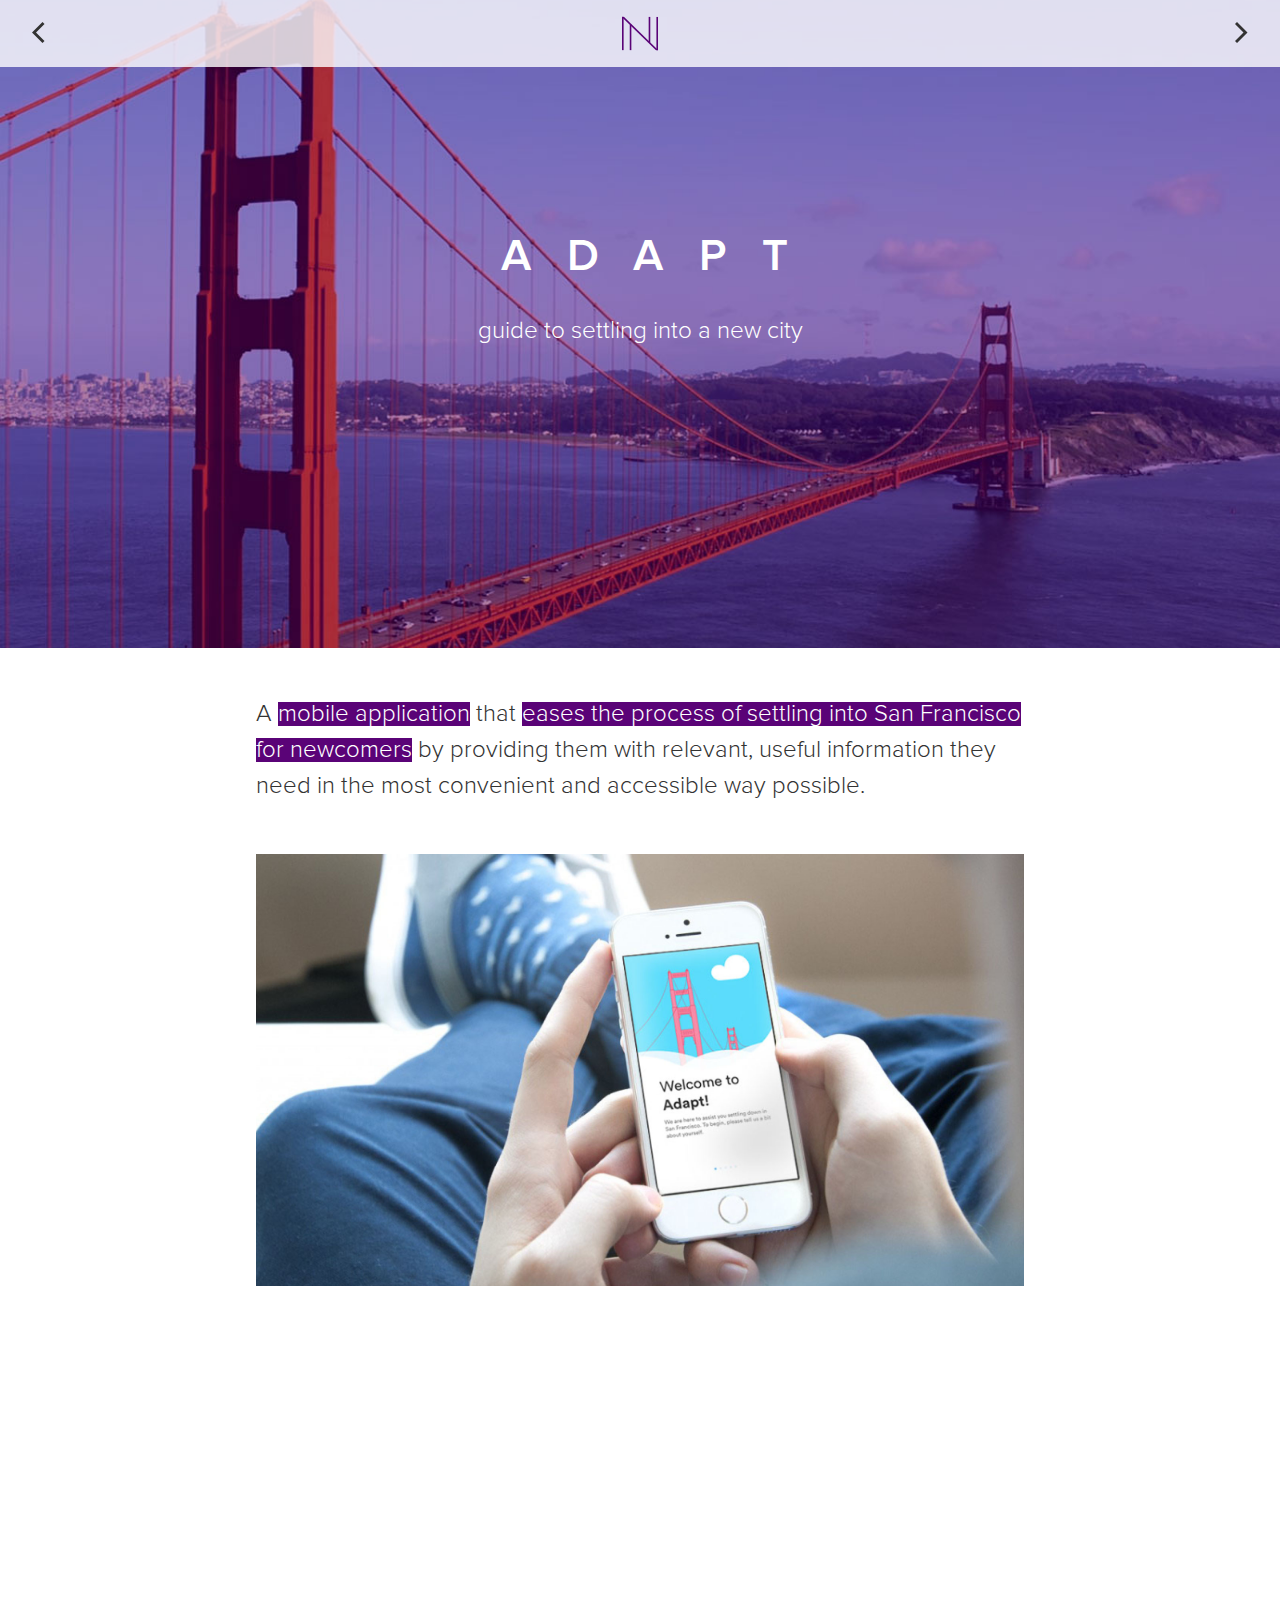
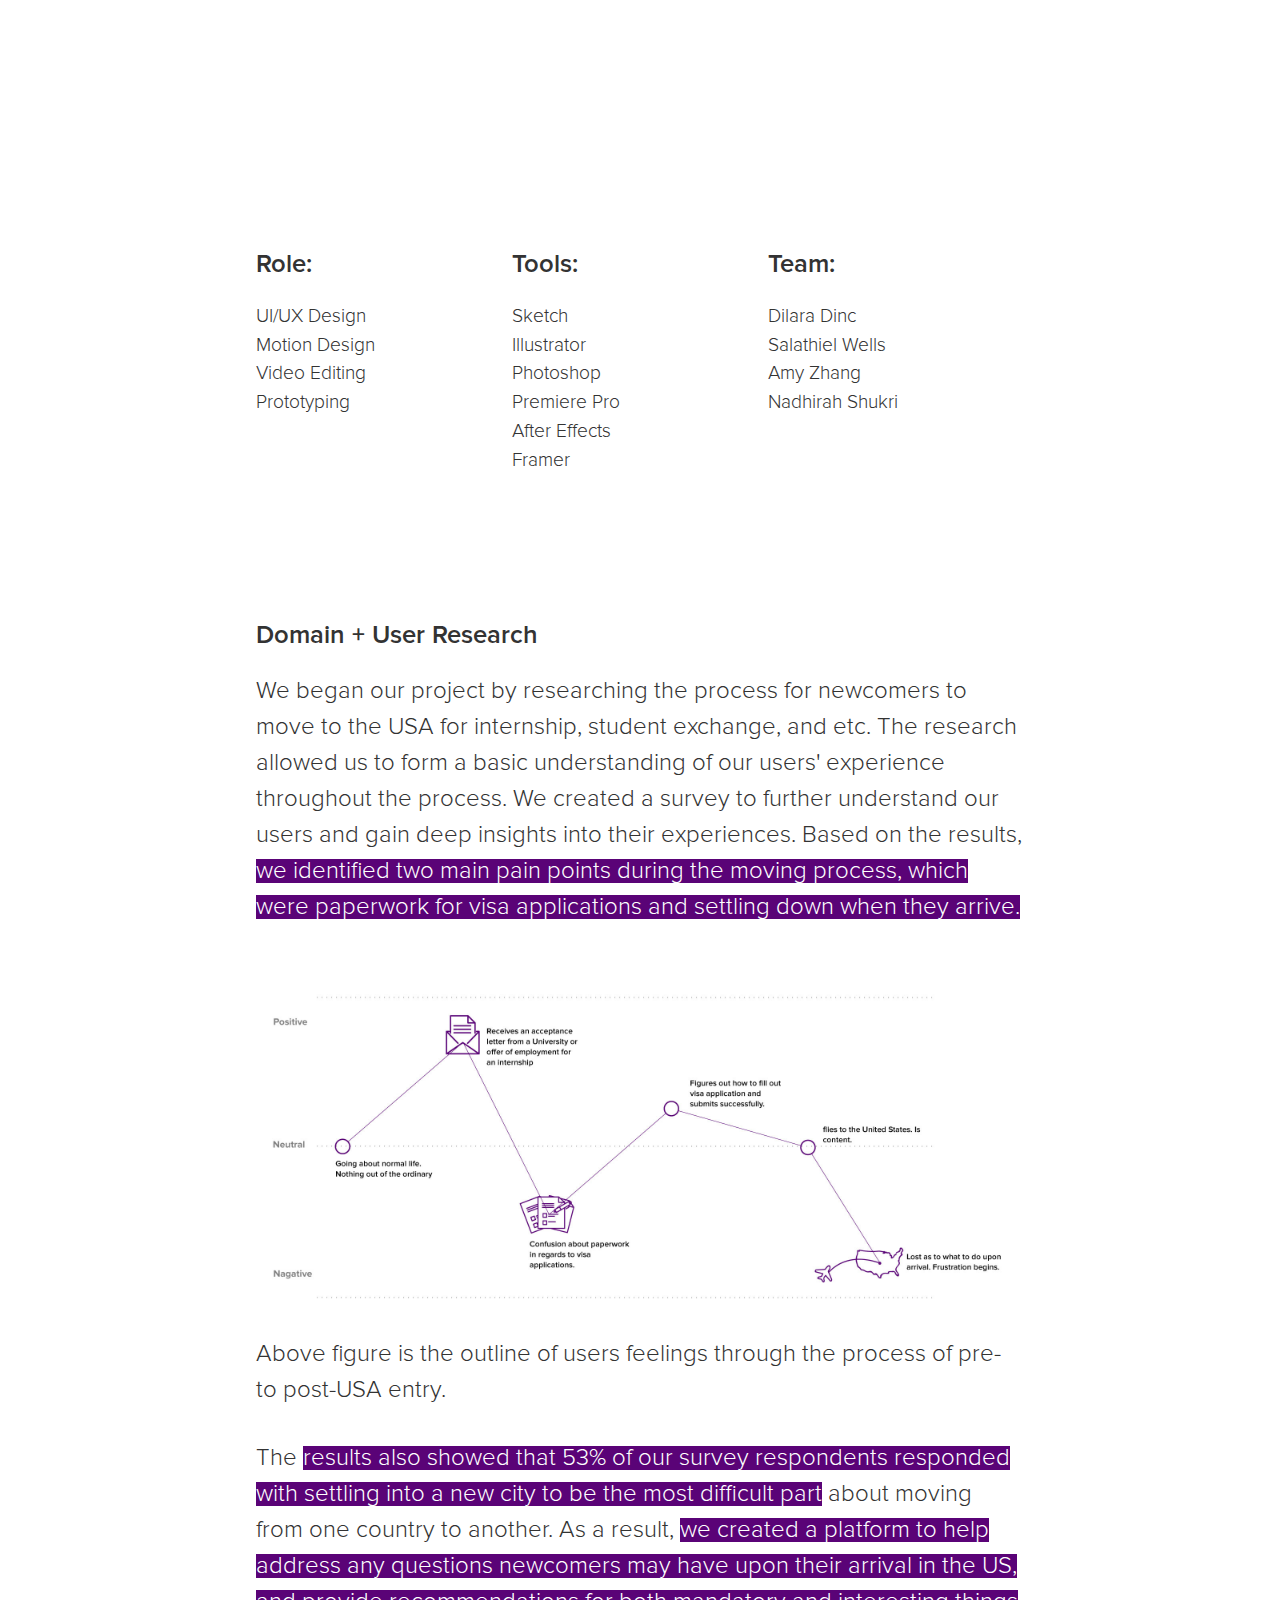
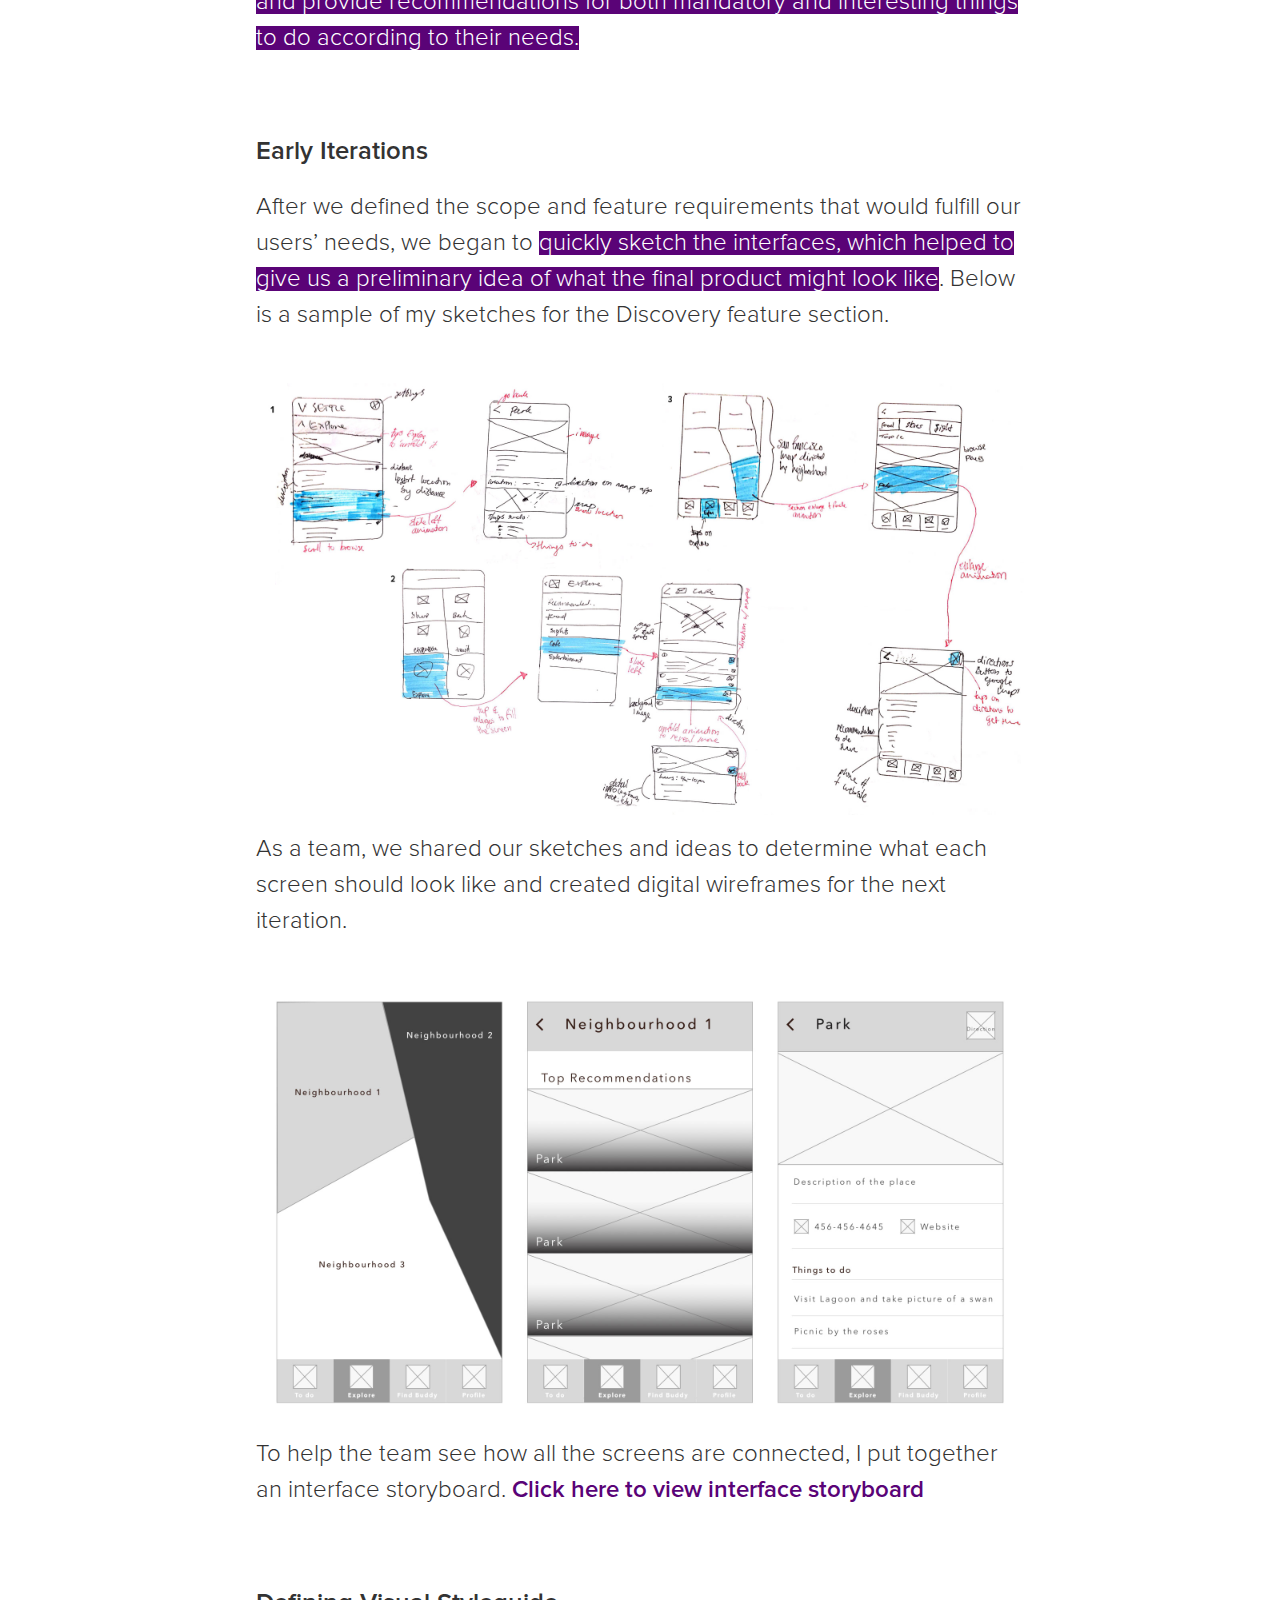
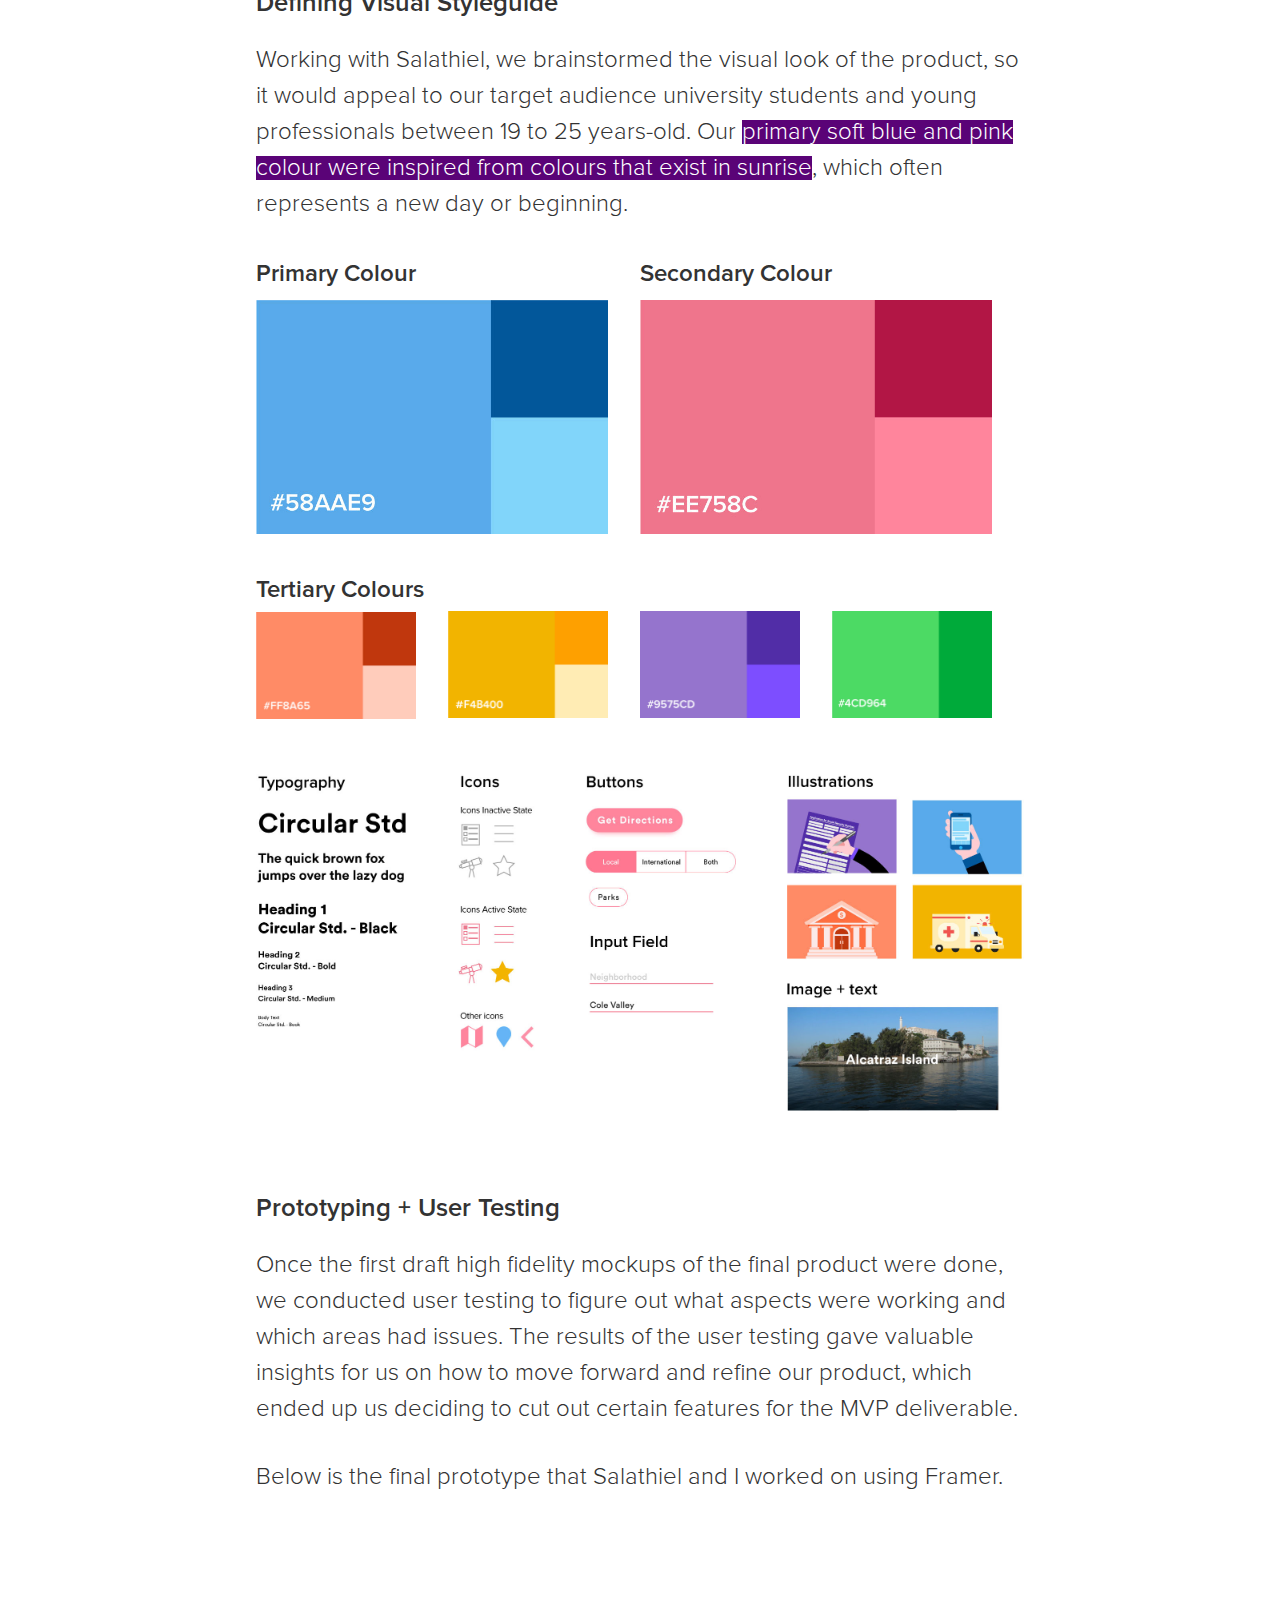
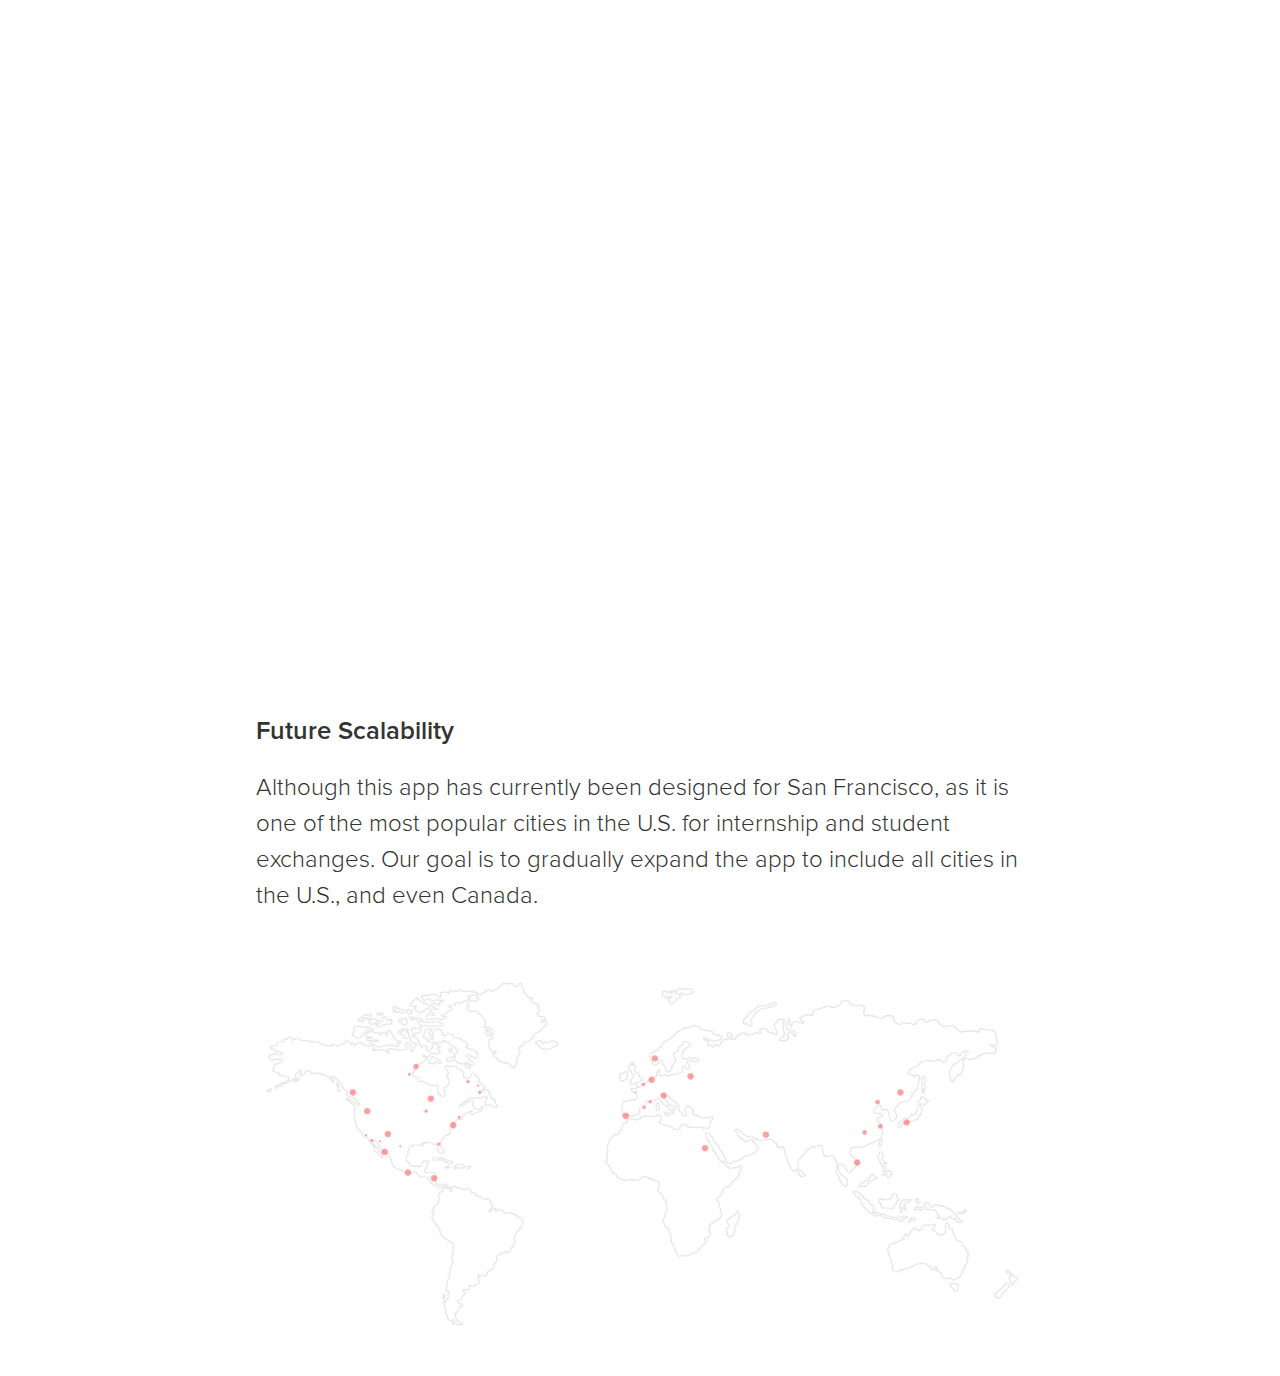
==== adapt.html @ 7c8f9497 "initial files" ====
<!DOCTYPE html>
<html lang="en">
<head>
	<title>NS:Adapt</title>

	<meta charset="utf-8">
	<meta name=viewport content="width=device-width, initial-scale=1">

	<link href="css/flex-grid.css" rel="stylesheet">
	<link href="css/main.css" rel="stylesheet">
</head>
<body>

<!-- Navigation -->
<nav class="grid project-nav">
	<!-- Previous Project -->
	<a class="p-project-nav" href="norco.html">
		<svg width="13px" height="21px" viewBox="0 0 13 21" version="1.1" xmlns="http://www.w3.org/2000/svg" xmlns:xlink="http://www.w3.org/1999/xlink">
	    <!-- Generator: Sketch 45.2 (43514) - http://www.bohemiancoding.com/sketch -->
	    <g id="Page-1" stroke="none" stroke-width="1" fill="none" fill-rule="evenodd">
	        <polygon class="side-chevron" fill="#333333" points="0 10.5 10.5 0 12.5 2 4 10.5 12.5 19 10.5 21"></polygon>
	    </g></svg>
		<span class="hide-text-previous">Previous</span></a>

	<!-- Logo Home -->
	<a href="index.html"><img class="project-nav-logo" src="img/logo-02.svg" alt="navigation logo"></a>

	<!-- Next Project -->
	<a class="n-project-nav" href="sap.html">
		<span class="hide-text-next">Next</span>
		<svg width="13px" height="21px" viewBox="0 0 13 21" version="1.1" xmlns="http://www.w3.org/2000/svg" xmlns:xlink="http://www.w3.org/1999/xlink">
	    <!-- Generator: Sketch 45.2 (43514) - http://www.bohemiancoding.com/sketch -->
	    <g id="Page-1" stroke="none" stroke-width="1" fill="none" fill-rule="evenodd">
	        <polygon class="side-chevron" fill="#333333" transform="translate(6.250000, 10.500000) rotate(-180.000000) translate(-6.250000, -10.500000) " points="0 10.5 10.5 0 12.5 2 4 10.5 12.5 19 10.5 21"></polygon>
	    </g></svg>

		</a>
</nav>

<!-- project cover image -->
<section>
	<div class="project-cover-container" id="adapt-image-cover">
		<div class="project-cover"></div>
		<div class="project-cover-content">
			<h1 class="project-title">Adapt</h1>
			<h2 class="project-tagline">guide to settling into a new city</h2>
		</div>
	</div>
</section>

<!-- Project details section -->
<section class="project-intro">
	<!-- intro paragraph -->
	<div class="grid">
	<p class="grid-item project-paragraph">A <span class="text-highlight">mobile application</span> that <span class="text-highlight">eases the process of settling into San Francisco for newcomers</span> by providing them with relevant, useful information they need in the most convenient and accessible way possible.</p>
	</div>

	<!-- image -->
	<section class="grid project-content-image">
		<img class="grid-item" src="img/adapt-1.jpg" alt="adapt image in context">
	</section>

	<!-- http://flwebsites.biz/posts/proportional-responsive-iframes-youtube-videos -->
	<div class="video-container">
		<iframe src="https://player.vimeo.com/video/229144825?title=0&byline=0&portrait=0" frameborder="0" webkitallowfullscreen mozallowfullscreen allowfullscreen></iframe>
	</div>

	<!-- team/info/tools -->
	<div class="basic-info">
		<div class="basic-info-col1">
			<h3 class="project-heading3">Role:</h3>
			<ul>
				<li>UI/UX Design</li>
				<li>Motion Design</li>
				<li>Video Editing</li>
				<li>Prototyping</li>
			</ul>
		</div>
		<div class="basic-info-col1">
			<h3 class="project-heading3">Tools:</h3>
			<ul>
				<li>Sketch</li>
				<li>Illustrator</li>
				<li>Photoshop</li>
				<li>Premiere Pro</li>
				<li>After Effects</li>
				<li>Framer</li>
			</ul>
		</div>
		<div class="basic-info-col1">
			<h3 class="project-heading3">Team:</h3>
			<ul>
				<li>Dilara Dinc</li>
				<li>Salathiel Wells</li>
				<li>Amy Zhang</li>
				<li>Nadhirah Shukri</li>
			</ul>
		</div>
	</div>

</section>




<section class="project-main-content">
	
	<h3 class="project-heading3">Domain + User Research</h3>

	<p class="project-paragraph">We began our project by researching the process for newcomers to move to the USA for internship, student exchange, and etc. The research allowed us to form a basic understanding of our users' experience throughout the process. We created a survey to further understand our users and gain deep insights into their experiences. Based on the results, <span class="text-highlight">we identified two main pain points during the moving process, which were paperwork for visa applications and settling down when they arrive.</span></p>

	<!-- image -->
	<figure class="grid project-content-image">
		<img class="grid-item" src="img/adapt-user-map-2.jpg" alt="sticky notes image">
	</figure>
	<figcaption class="project-paragraph">Above figure is the outline of users feelings through the process of pre- to post-USA entry.</figcaption>
</br>
</br>
	<p class="project-paragraph">The <span class="text-highlight">results also showed that 53% of our survey respondents responded with settling into a new city to be the most difficult part</span> about moving from one country to another. As a result, <span class="text-highlight">we created a platform to help address any questions newcomers may have upon their arrival in the US, and provide recommendations for both mandatory and interesting things to do according to their needs.</p>
</section>



<section class="project-main-content">
	<h3 class="project-heading3">Early Iterations</h3>
	<p class="project-paragraph">After we defined the scope and feature requirements that would fulfill our users’ needs, we began to <span class="text-highlight">quickly sketch the interfaces, which helped to give us a preliminary idea of what the final product might look like</span>. Below is a sample of my sketches for the Discovery feature section.</p>

	<!-- image -->
	<figure class="grid project-content-image">
		<img class="grid-item" src="img/adapt-sketches.jpg" alt="sticky notes image">
	</figure>

	<p class="project-paragraph">As a team, we shared our sketches and ideas to determine what each screen should look like and created digital wireframes for the next iteration.</p>

	<!-- image -->
	<div class="grid project-content-image">
		<img class="grid-item" src="img/adapt-wireframes.jpg" alt="sticky notes image">
	</div>

	<p class="project-paragraph">To help the team see how all the screens are connected, I put together an interface storyboard. <a target="_blank" href="https://drive.google.com/file/d/0BzuAWCggr1YSc3lPbzc1RFdJems/view?usp=sharing" class="inText-Link"> Click here to view interface storyboard</a></p>
</section>



<!-- Content styleguide-->
<section class="project-main-content">
	<h3 class="project-heading3">Defining Visual Styleguide</h3>
	<p class="project-paragraph">Working with Salathiel, we brainstormed the visual look of the product, so it would appeal to our target audience university students and young professionals between 19 to 25 years-old. Our <span class="text-highlight">primary soft blue and pink colour were inspired from colours that exist in sunrise</span>, which often represents a new day or beginning.</p>

	<!-- image -->
	<div class="grid project-content-image">
		<div class="grid-item">
			<p class="project-paragraph"><b>Primary Colour</b></p>
			<img class="image-column" src="img/adapt-color-primary.jpg" alt="adapt primary">
		</div>
		<div class="grid-item">
			<p class="project-paragraph"><b>Secondary Colour</b></p>
			<img class="image-column" src="img/adapt-color-second.jpg" alt="adapt primary">
		</div>
	</div>


	<div class="grid project-content-image">
		<div class="grid-item">
			<p class="project-paragraph"><b>Tertiary Colours</b></p>
			<img class="image-column" src="img/adapt-color-3-orange.jpg" alt="adapt primary">
		</div>
		<div class="grid-item">
			<img class="image-column img-top-pad" src="img/adapt-color-3-yellow.jpg" alt="adapt primary">
		</div>
		<div class="grid-item">
			<img class="image-column img-top-pad" src="img/adapt-color-3-purple.jpg" alt="adapt primary">
		</div>
		<div class="grid-item">
			<img class="image-column img-top-pad" src="img/adapt-color-3-green.jpg" alt="adapt primary">
		</div>
	</div>

	<!-- image -->
	<figure class="grid project-content-image">
		<img class="grid-item" src="img/adapt-styleguide-extra.jpg" alt="sticky notes image">
	</figure>
</section>
	

<!-- Content -->
<section class="project-main-content">
	<h3>Prototyping + User Testing</h3>
	<p class="project-paragraph">Once the first draft high fidelity mockups of the final product were done, we conducted user testing to figure out what aspects were working and which areas had issues. The results of the user testing gave valuable insights for us on how to move forward and refine our product, which ended up us deciding to cut out certain features for the MVP deliverable. </p>
	</br>
	</br>
	<p class="project-paragraph">Below is the final prototype that Salathiel and I worked on using Framer.</p>
	<p class="framer-prototype-link"><a target="_blank" href="https://framer.cloud/VIauK" class="inText-Link"> View Prototype</a></p>
	
	<!-- Iframe to embed framer prototype -->
	<iframe class="framer-prototype" src="https://framer.cloud/VIauK" width="400vw" height="700vh" name="prototype" ></iframe>

</section>

<section class="project-main-content">
	<h3>Future Scalability</h3>
	
	<p class="project-paragraph">Although this app has currently been designed for San Francisco, as it is one of the most popular cities in the U.S. for internship and student exchanges. Our goal is to gradually expand the app to include all cities in the U.S., and even Canada.</p>

	<!-- image -->
	<figure class="grid project-content-image">
		<img class="grid-item" src="img/adapt-world.jpg" alt="Norco website">
	</figure>
</section>

<script type="text/javascript" src="https://ajax.googleapis.com/ajax/libs/jquery/3.2.1/jquery.min.js"></script>
<script type="text/javascript" src="js/main.js"></script>

</body>
</html>
---- css/flex-grid.css ----
/*
  GRID STRUCTURE
*/

* {
  box-sizing: border-box;
}

.grid {
  display: flex;
  align-items: center;
  justify-content: center;
  flex-wrap: wrap;
}

.grid-item {
  flex: 1 1 0%;
}


@media (max-width: 65em){
  .grid-item {
   flex: 0 1 100%;
  }

  .grid {
    flex-wrap: wrap;
  }
  

} 
/*end of media query*/
---- css/main.css ----
/*source: https://developer.mozilla.org/en/docs/Web/CSS/@font-face*/
/*source: https://stackoverflow.com/questions/28279989/multiple-font-weights-one-font-face-query*/
@font-face {
  font-family: "ProximaNova";
  src: url(font/ProximaNova-Regular.otf) format("opentype");
  font-weight: normal;
}

@font-face {
  font-family: "ProximaNova";
  src: url(font/ProximaNova-Light.otf) format("opentype");
  font-weight: lighter;
}

@font-face {
  font-family: "ProximaNova";
  src: url(font/ProximaNova-Semibold.otf) format("opentype");
  font-weight: bold;
}
/*Styleguide.html*/
.styleguide-body {
	margin: 2em 20%;
}

.styleguide-body h3 {
	margin-top: 1.5em;
}

#styleguide-title {
	text-align: center;
}

.styleguide-heading2 {
	margin: 1.5em 0 1em;
	font-size: 2.35em;
}

#styleguide-home-project-title {
    font-size: 8vh;
    letter-spacing: 2vw;
    text-align: center;
    width: 100%;
    text-transform: uppercase;
}

#styleguide-home-project-subtitle {
	text-align: center;
	width: 100%;
	bottom: 1.5vh;
	font-weight: normal;
}

#nav-button-styleguide {
	letter-spacing: 1.2em;
	/*https://developer.mozilla.org/en/docs/Web/CSS/text-orientation*/
	margin: auto;
	text-align: center;
	z-index: 0;
	display: inline-block;
	text-transform: uppercase;
	font-size: 2.2vh !important;

	transition: all 0.5s ease-in-out;
}

#nav-button-styleguide:hover {
	letter-spacing: 3em;
}

#primary-colour {
	background-color: #5A0377;
	height: 10em;
	width: 10em;
}

#darkGrey-colour {
	background-color: #333333;
	height: 10em;
	width: 10em;
}

#mediumGrey-colour {
	background-color: #A3A2A2;
	height: 10em;
	width: 10em;
}

#lightGrey-colour {
	background-color: #e8e8e8;
	height: 10em;
	width: 10em;
}

.g-item {
    padding: 1em;
    margin: 0.5rem 0.5rem;
    background-color: #d4d9df;
    color: #596068;
}

/*end of styleguide.html*/



body {
	font-family: "ProximaNova", sans-serif;
	font-weight: normal;
	color: #333333;
	margin: 0;
	padding:0;

	animation: fadein 2s;
}

@keyframes fadein {
    from {
        opacity:0;
    }
    to {
        opacity:1;
    }
}

h1 {
	font-weight: lighter;
	font-size: 3.5vh;
	text-transform: uppercase;
}

h2 {
	font-weight: bold;
	font-size: 3em;
}

h3 {
	font-weight: bold;
	font-size: 1.6em;
}

p {
	font-weight: normal;
}

nav {
	/*position: relative;*/
}

a {
	text-decoration: none;
	color: #333333;
	cursor: pointer;
	transition: all 0.5s ease-in-out;
}

a:hover {
	color: #5A0377;
}

footer {
	text-align: center;
}

.webTitle {
	text-align: center;
	letter-spacing: 2.8vw;
	line-height: 1.3em;
	padding-left: 0.2em;
    color: #5A0377;
	width: 100vw;
	z-index: 20;
}

.nav-button {
	letter-spacing: 1.2em;
	/*https://developer.mozilla.org/en/docs/Web/CSS/text-orientation*/
	writing-mode: vertical-lr;
	text-orientation: sideways;
	margin: auto;
	top: 0;
    bottom: 0;
    height: 100vh;
	text-align: center;
	z-index: 0;
	position: absolute;
	display: inline-block;
	text-transform: uppercase;
	font-size: 2.2vh !important;

	transition: all 0.5s ease-in-out;
}

.nav-button:hover {
	letter-spacing: 1.5em;
}

.nav-selected {
	color: #5A0377;
	z-index: 24;
}

#nav-left {
	left: 0.5em;
}

#nav-right {
	/*https://developer.mozilla.org/en/docs/Web/CSS/transform*/
	right: 0.6em;
    transform: rotate(180deg);
}

.bottom-nav {
	letter-spacing: 1.2em;
	text-align: center;
	bottom: 2em;
    left: 1.2em;
    right: 0;
    position: absolute;
    text-transform: uppercase;
    font-size: 2.2vh !important;

    transition: all 0.5s ease-in-out;
}

.bottom-nav:hover {
	letter-spacing: 1.5em;
}

.down-arrow {
	width: 2.5em;
	height: 2em;
	position: absolute;
	bottom: 0.8em;
	margin: auto;
	left: 0;
	right: 0;
	cursor: pointer;
}

.arrow-button:hover .down-Chevron {
	fill: #5A0377;
}


/*end of navigation*/


/*Homepage*/
.home-content {
	position: absolute;
	margin: auto;
	top: 0;
	bottom: 0;
	right: 0;
	left: 0;
	height: 100vh;
	width: 100vw;
	z-index: -3;
}

.home-cover-image {
	height: 100vh;
}

.home-content img {
	/*min-width: 25%;*/
	/*width: 60%;*/
	padding-left: 25em;
	/*top: 0;*/
	bottom: 0;
	/*left: 0;*/
	/*right: 0;*/
	margin: auto;
	display: block;
	height: 85vh;
	position: absolute;
}

.home-content h2 {
	position: absolute;
	width: 40%;
	/*margin:0 1em;*/
	margin-left: 7em;
	z-index: 5;
	line-height: 1.1em;
}

.home {
	height: 100vh;
}

/*home - tts*/
.project-section-nav {
	z-index: 5;
	position: fixed;
	background-color: rgba(255,255,255,0.5);
	height: 4.2em;
	width: 100%;
	/*height: 3em;*/
	transition: all 0.5s ease-in-out;
	top: 0;
	opacity: 0;
}

#up-arrow {
	z-index: 10;
	position: fixed;
	bottom: 1em;
	height: 2.2em;
	fill: #5A0377;
	margin-left:auto;
	right: 1%;
}

#up-arrow:hover {
	cursor: pointer;
}

.projects {
	width: 100%; 
	height: 100vh;
	/*margin: 10% 0;*/
	padding: 3.5% 10%;
	top: 20vh;
	/*background-color: grey;*/
}

.project-container {
	position: relative;
	text-align: center;
	overflow: hidden;
	height: 25em;
	width: 100%;
	margin: 2em;
		/*background-color: #5A0377;*/
}

.project-thumbnail{
	/*width: 100%;*/
	height: 100%;
    margin: auto;
    /*border: solid 0.001em #5A0377;*/
    /* opacity: 0.8; */
    position: absolute;
    left: 0;
    right: 0;
    top: 0;
    bottom: 0;
    /*bottom: 13vh;*/
}

.purpleThumbnail-opacity {
	opacity: 1;
    transition: all 0.3s ease-in-out ;
}

.purpleThumbnail-opacity:hover {
	opacity: 0;
}

.project-container a {
	color: white; 
}

.project-container:hover a {
	/*color: black; */
}

.home-project-title {
	position: absolute;
     font-size: 4.8vh; 
    letter-spacing: 1vw;
    bottom: 0;
    top: 40%;
    right: 0;
    left: 0;
    margin: auto;
    /*height: 41%;*/
    line-height: 2em;
    padding-left: 0.3em;
    /* bottom: 50%; */
    text-align: center;
    width: 100%;
    text-transform: uppercase;
}

.project-three-title {
	top: 17% !important;
}

.project-two-title {
	height: 27% !important;
}


.project-container a:hover .purpleThumbnail-opacity{
	opacity: 0;
	cursor: pointer;
}

.home-project-subtitle {
	position: absolute;
	text-align: center;
	width: 100%;
	/*height: 0;*/
	bottom: 13vh;
    /*top: 0;*/
    right: 0;
    left: 0;
    margin: auto;
	font-weight: normal;
}

.three-subtitle {
	bottom: 3vh;
}

.main-anchor {
	position: relative !important;
}

.sub-anchor {
	position: absolute !important;
}

#home-project1 {
	/*background-color: grey;*/
}

/*PROJECt- page*/
.project-nav {
	z-index: 5;
	position: fixed;
	background-color: rgba(255,255,255,0.80);
	height: 4.2em;
	width: 100%;
	color: #5A0377;
	transition: all 0.5s ease-in-out;
}

.p-project-nav {
	position: fixed;
	padding: 1.5em 0;
	left: 2em;
	font-weight: bold;
	transition: all 0.3s ease-in-out;
}

.hide-text-previous {
	font-size: 1em;
    position: absolute;
    bottom: 1.75em;
    left: 0;
    opacity: 0;
    transition: all 0.3s ease-in-out;
}

.p-project-nav:hover .hide-text-previous {
	opacity: 1;
	left: 1.1em;
}

.p-project-nav:hover .side-chevron {
	fill: #5A0377;
}

.n-project-nav {
	position: fixed;
	padding: 1.5em 0;
	right: 2em;
	font-weight: bold;
	transition: all 0.3s ease-in-out;
}

.hide-text-next {
	font-size: 1em;
    position: absolute;
    bottom: 1.8em;
    right: 0;
    opacity: 0;
    transition: all 0.3s ease-in-out;
}

.n-project-nav:hover .side-chevron {
	fill: #5A0377;
}

.n-project-nav:hover .hide-text-next {
	opacity: 1;
	right: 1.1em;
}


.project-nav-logo {
	position: fixed;
	top: 1em;
	margin: 0 auto;
    left: 0;
    right: 0;
	height: 2.2em;
}

.project-cover-container {
	/*source: https://css-tricks.com/perfect-full-page-background-image/*/
	background: url(img/global-thumbnail-full.jpg);
	background-size: cover;
	background-position: center center;
	/*background: rgba(51, 51, 51, 0.2);*/

	position: relative;
	text-align: center;
	overflow: hidden;
	height: 72vh;
		/*background-color: #5A0377;*/
}

.project-cover-content {
	position: absolute;
	margin: auto;
	/*height: 10%;*/

	/*bottom: 50%;*/
	top:30%;
	bottom:50%;
	/*align-items: center;*/
	left: 0;
	right: 0;
}

#home-project1 {
	position: relative;
}

/*.project-cover {
	width: 100vw;
	height: 100vh;
	background-color: rgba(255, 255, 255, 0.75);
}
*/

#norco-image-cover {
	background: url(img/norco-thumbnail-full.jpg);
	background-repeat: no-repeat;
	background-size: cover;
	background-position: center center;
}

#adapt-image-cover {
	background: url(img/adapt-thumbnail-full.jpg);
	background-repeat: no-repeat;
	background-size: cover;
	background-position: center center;
}


.project-title {
	font-size: 5vh;
	letter-spacing: 4vh;
	margin-left: 1em;
	line-height: 7vh;
	color: white;
	font-weight: bold;
}

.project-tagline {
	font-size: 2.7vh;
	/*letter-spacing: 5vh;*/
	line-height: 3vh;
	color: white;
	font-weight: normal;
}

.project-intro {
	padding: 3em 20%;
}

.project-paragraph {
	/*width: 50%;*/
	margin: auto;
	
	line-height: 1.5em;
	font-size: 1.5em;
}

.video-container {
	position: relative;
	width: 100%;
	height: 0px;
	margin-top: 9%;
	padding-bottom: 56%;
}

.video-container iframe{
	position: absolute; 
	left: 0px; 
	top: 0px; 
	width: 100%; 
	height: 100%
}

.text-highlight {
	background-color: #5A0377;
	color: white;
}

.basic-info {
	padding: 1em 0;
	display: flex;
  	align-items: flex-start;
}

.basic-info-col1 {
	flex: 1 1 0%;
}

.basic-info-col2 {
	flex: 2 1 0%;
	margin-left: 10%;
}

.project-heading3 {
	margin-top: 2em;
}

.basic-info ul {
	list-style: none;
	padding-left: 0;
}

.basic-info li, p {
	line-height: 1.5em;
	font-size: 1.2em;
}

/*Project - process project*/
.project-main-content {
	padding: 1em 20%;
}

.project-sectionTitle {
	margin: 0.5em 0;
}

.project-content-image {
	margin: 4.5% 0 2%;
}

figcaption {
	/*line-height: 1.9em;*/
	font-size: 1em;
}

.project-content-image img{
	margin-top: 2%;
	width: 33.3%;
}

/*.project-content-image-v2 {
	margin: 4.5% 20% 2%;
}

.project-content-image-v2 img{
	width: 100%;
	height: 100%;
}*/

.image-border {
	border: 0.3px solid #e8e8e8;
}

.inText-Link {
	font-weight: bold;
	color: #5A0377;
}

.image-column {
	width: 100% !important;
	padding-right: 2em;
}

.img-top-pad {
	padding-top: 2.2em;
}

iframe {
	border-style: none;
	margin: auto;
	display: block;
}

.framer-prototype-link {
	visibility: hidden;
}

.framer-prototype {
	/*visibility: visible;*/
}


/*About*/
#about-section {
	background-color: rgba(255,255,255, 0.95);
	z-index: 20;
}

.about-content {
	width: 50%;
	margin-left: 5%;
}

#myImage{ 
	/*margin-left: auto;*/
	width: 100%;
	height: 100%;
	position: initial;
	padding-left: 25em;
    top: 0;
    bottom: 0;
    left: 0;
    right: 0;
    margin: auto;
    display: block;
}

.social-icons {
	margin: 1em 1.3em 1em 0em;
	width: 2.2em;
}

.socialIcons-style {
	fill: #333333;
	transition: all ease-in-out 0.2s; 
}

.social-icons:hover .socialIcons-style {
	fill: #5A0377;
}

.x-button {
	position: absolute;
	top: 4vh;
	right: 9%;
	z-index: 15;
	cursor: pointer;
}

.x-button:hover {
	opacity: 0.5;
}


/*------------MEDIA QUERIES----------*/
@media (max-width: 65em){

.bottom-nav { 
	bottom: 3em;
}

.down-arrow {
	bottom: 0.4em;
}

.project-nav-logo {

}
.home-content img {
	padding: 3em 2.5em 0;
    /*width: 100%;*/
    /* margin: auto; */
    position: absolute;
    top: 9vh;
    /* bottom: 0; */
    left: 0;
    right: 0;

}

.home-content h2 {
	position: absolute;
	margin-top: 0;
	width: 75%;
	margin-bottom: 1em;
	/* padding: 0 0em; */
	margin-left: auto;
	margin-right: auto;
	left: 0;
	right: 0;
	bottom: 12vh;
	text-align: center;
	line-height: 1.1em;
	font-size: 1.9em;
    /* color: white; */
}

.home-project-subtitle {
	/*bottom: 0.7em;*/
}
/*About.html*/
#myImage{
	height: auto;
	width: 100%;
	/*margin-top: 17%;*/
	padding: 1% 14%;
}

.about-content {
    width: 100%;
   	padding: 0 14% 0;
   	margin: auto;
   	font-size: 1em;
}

/*Projects*/

.project-thumbnail{
	/*width: 100%;*/
	height: 90%;
}

.project-container {
	margin: 0 1em;
	height: 45%;
}

.project-intro {
	padding: 1em 8%;
}

.project-main-content {
	padding: 1em 7%;
}

.project-cover-container {
	/*height: 0vh;*/
}

.project-container h2 {
	/*bottom: -15vh;*/
}

.project-cover-content { 
	bottom: 20vh;
}

.project-paragraph {
	font-size: 1em !important;
}

.basic-info {
	flex-wrap: wrap;
}

.basic-info li, p {
	line-height: 1.5em;
	font-size: 1em !important;
}

.basic-info-col1 {
	flex: 1 1 100%;
}

.basic-info-col2 {
	flex: 1 1 100%;
	margin-left: 0;
}

.image-column {
	padding-right: 0;
	padding-bottom: 1em;
}

.img-top-pad {
	padding-top: 0;
}

/*end of media query*/
} 

.reference-content li {
	padding: 0.5em 0;
}
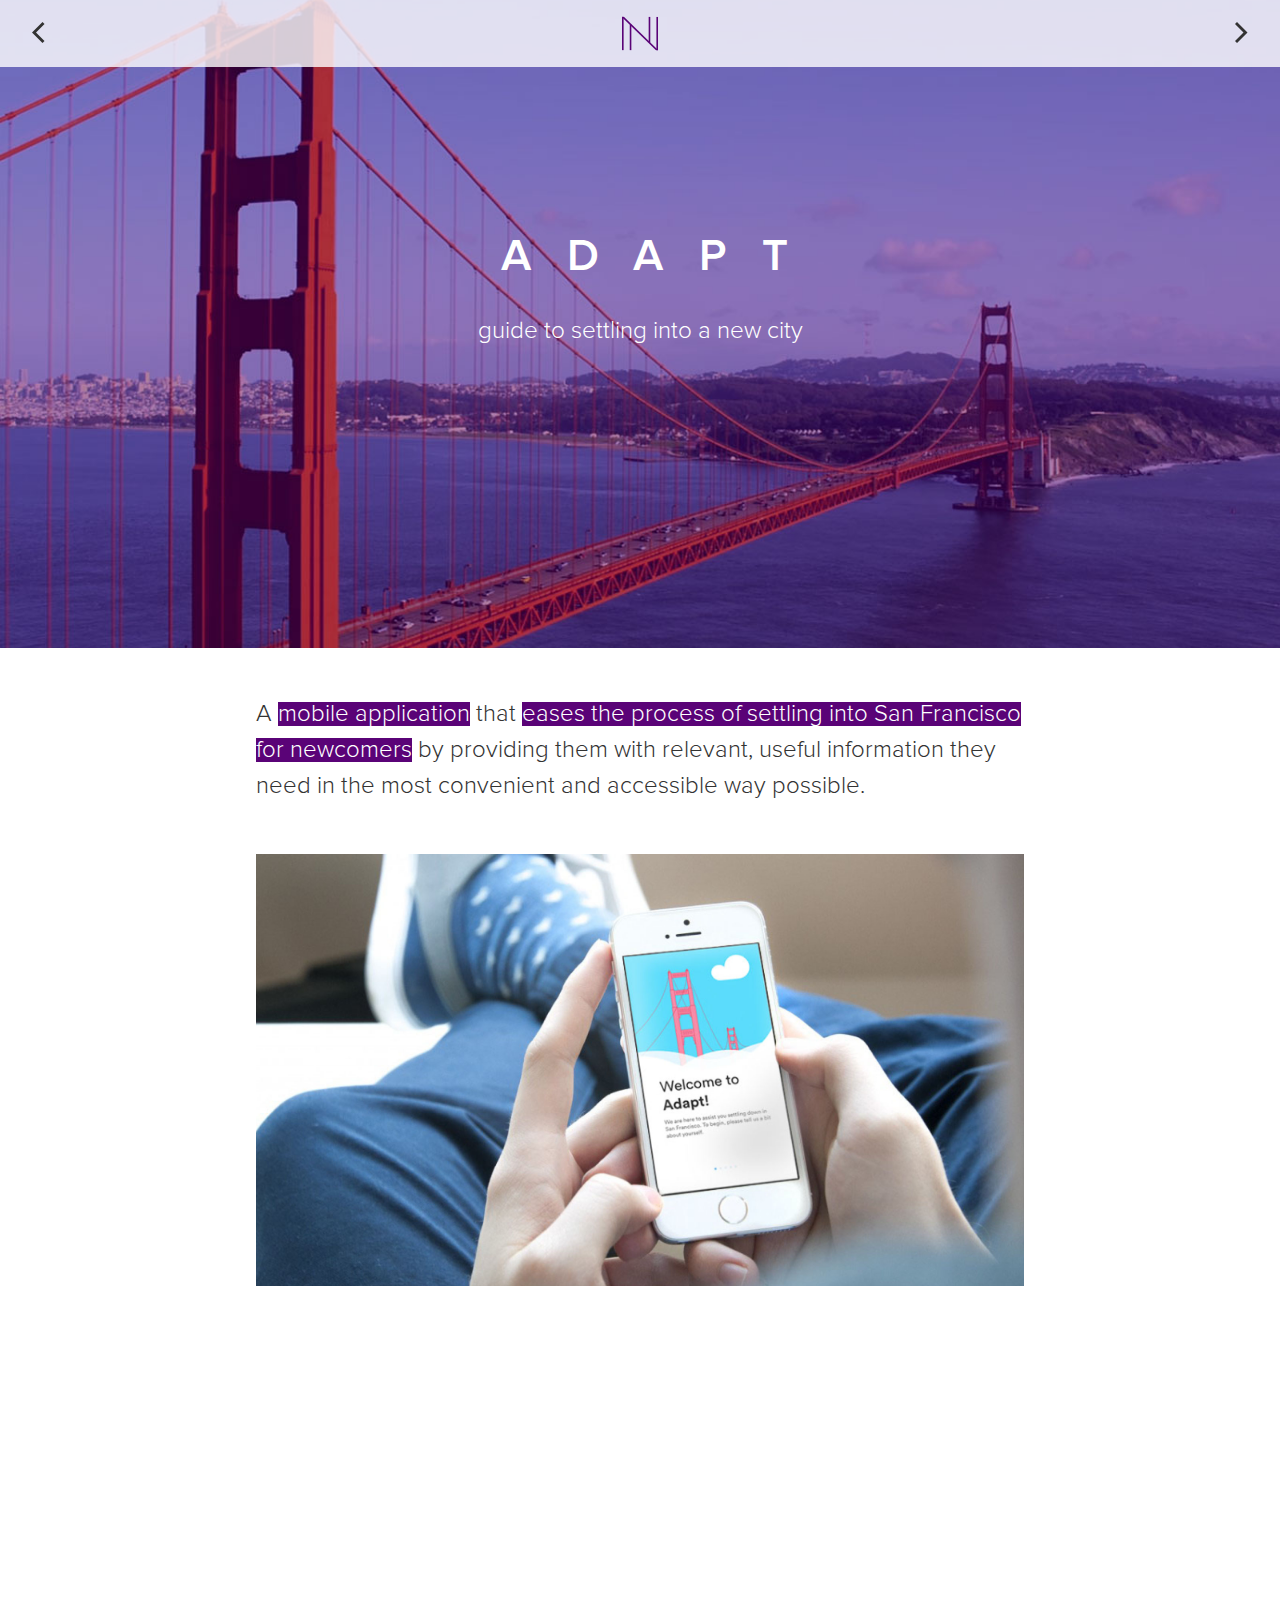
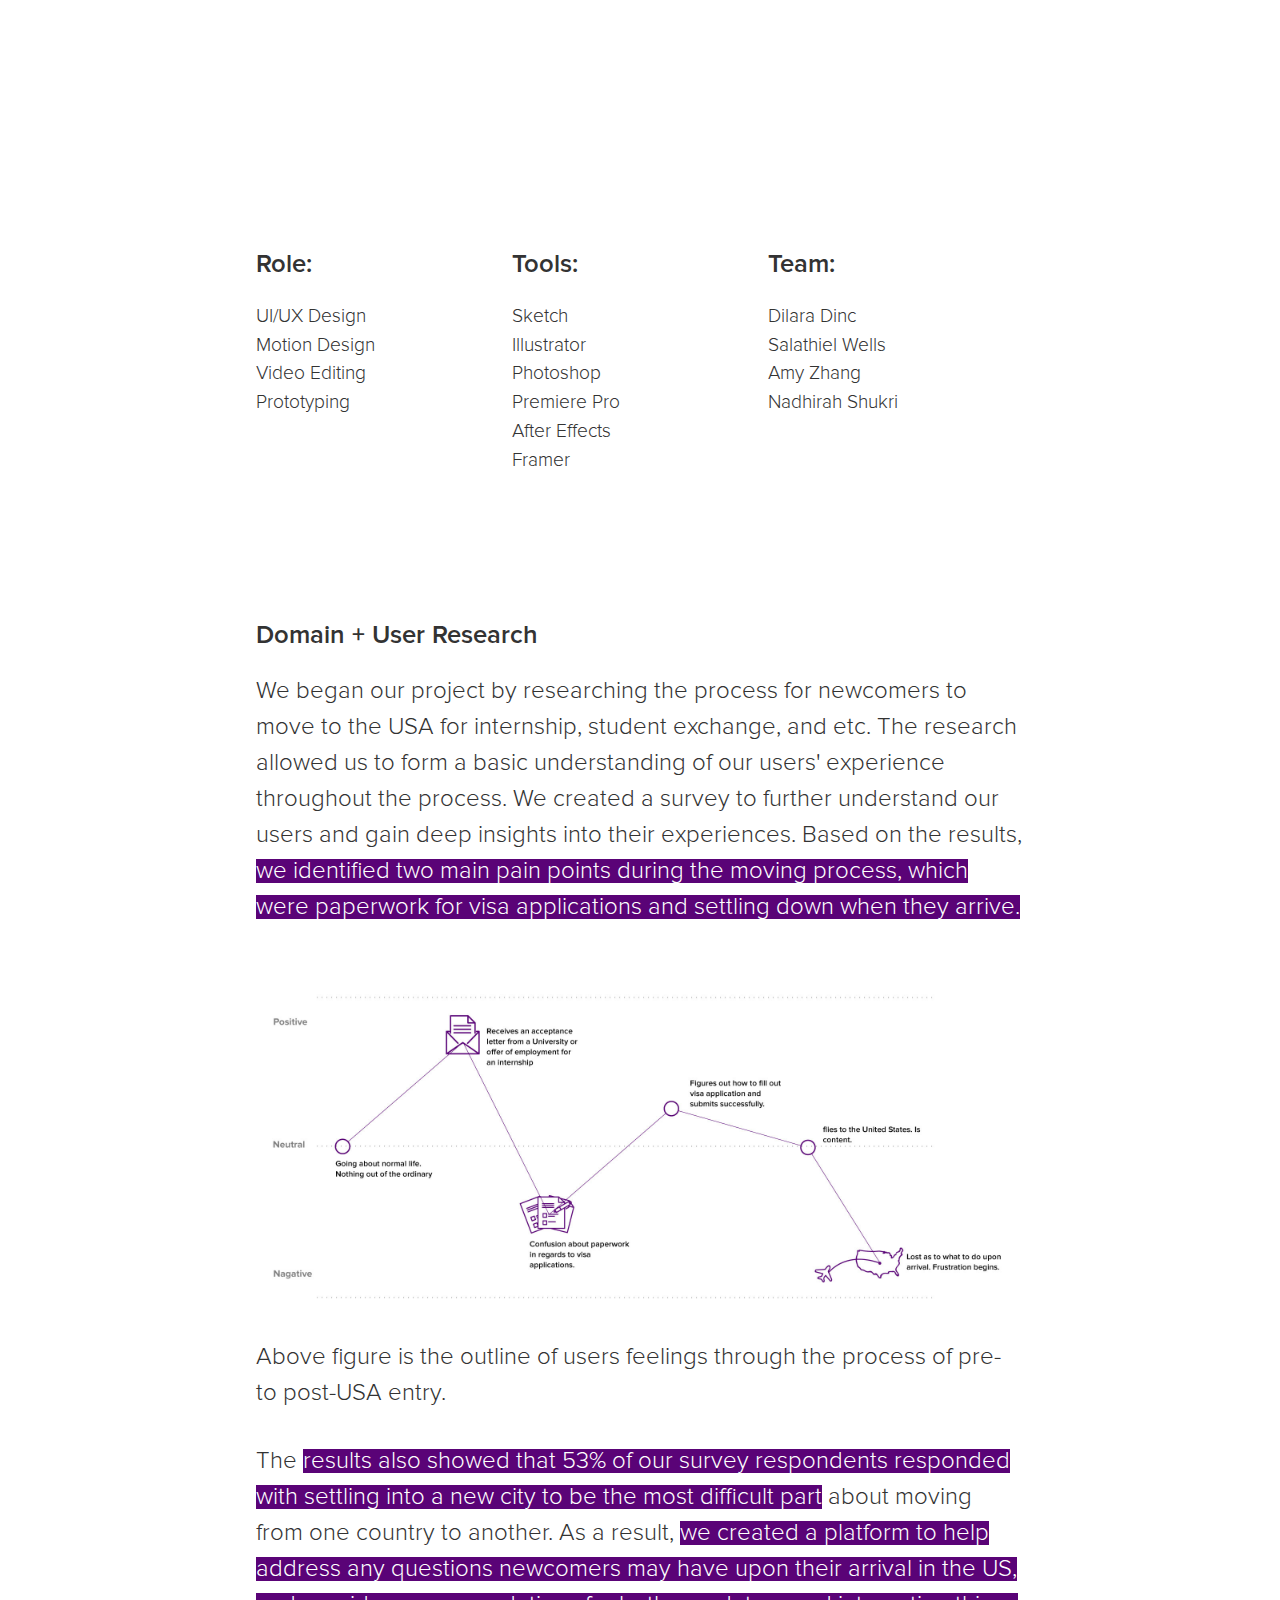
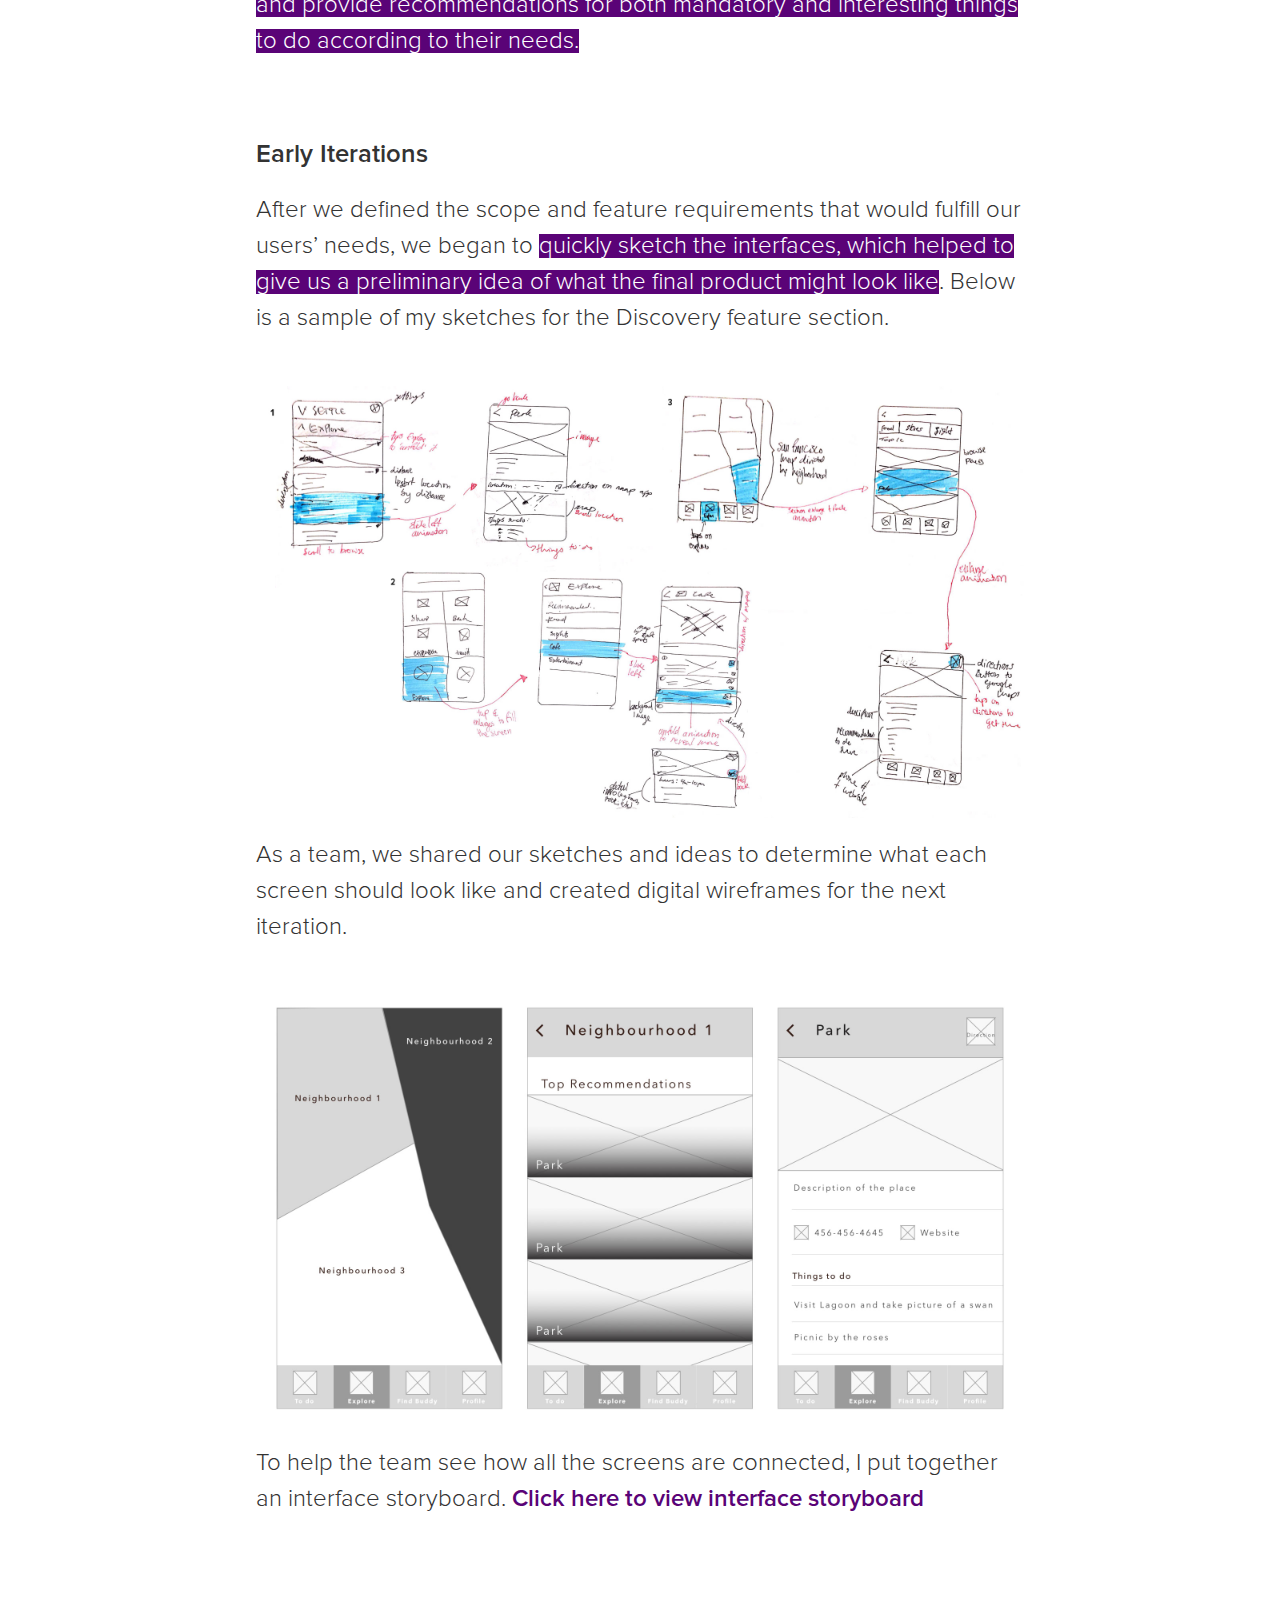
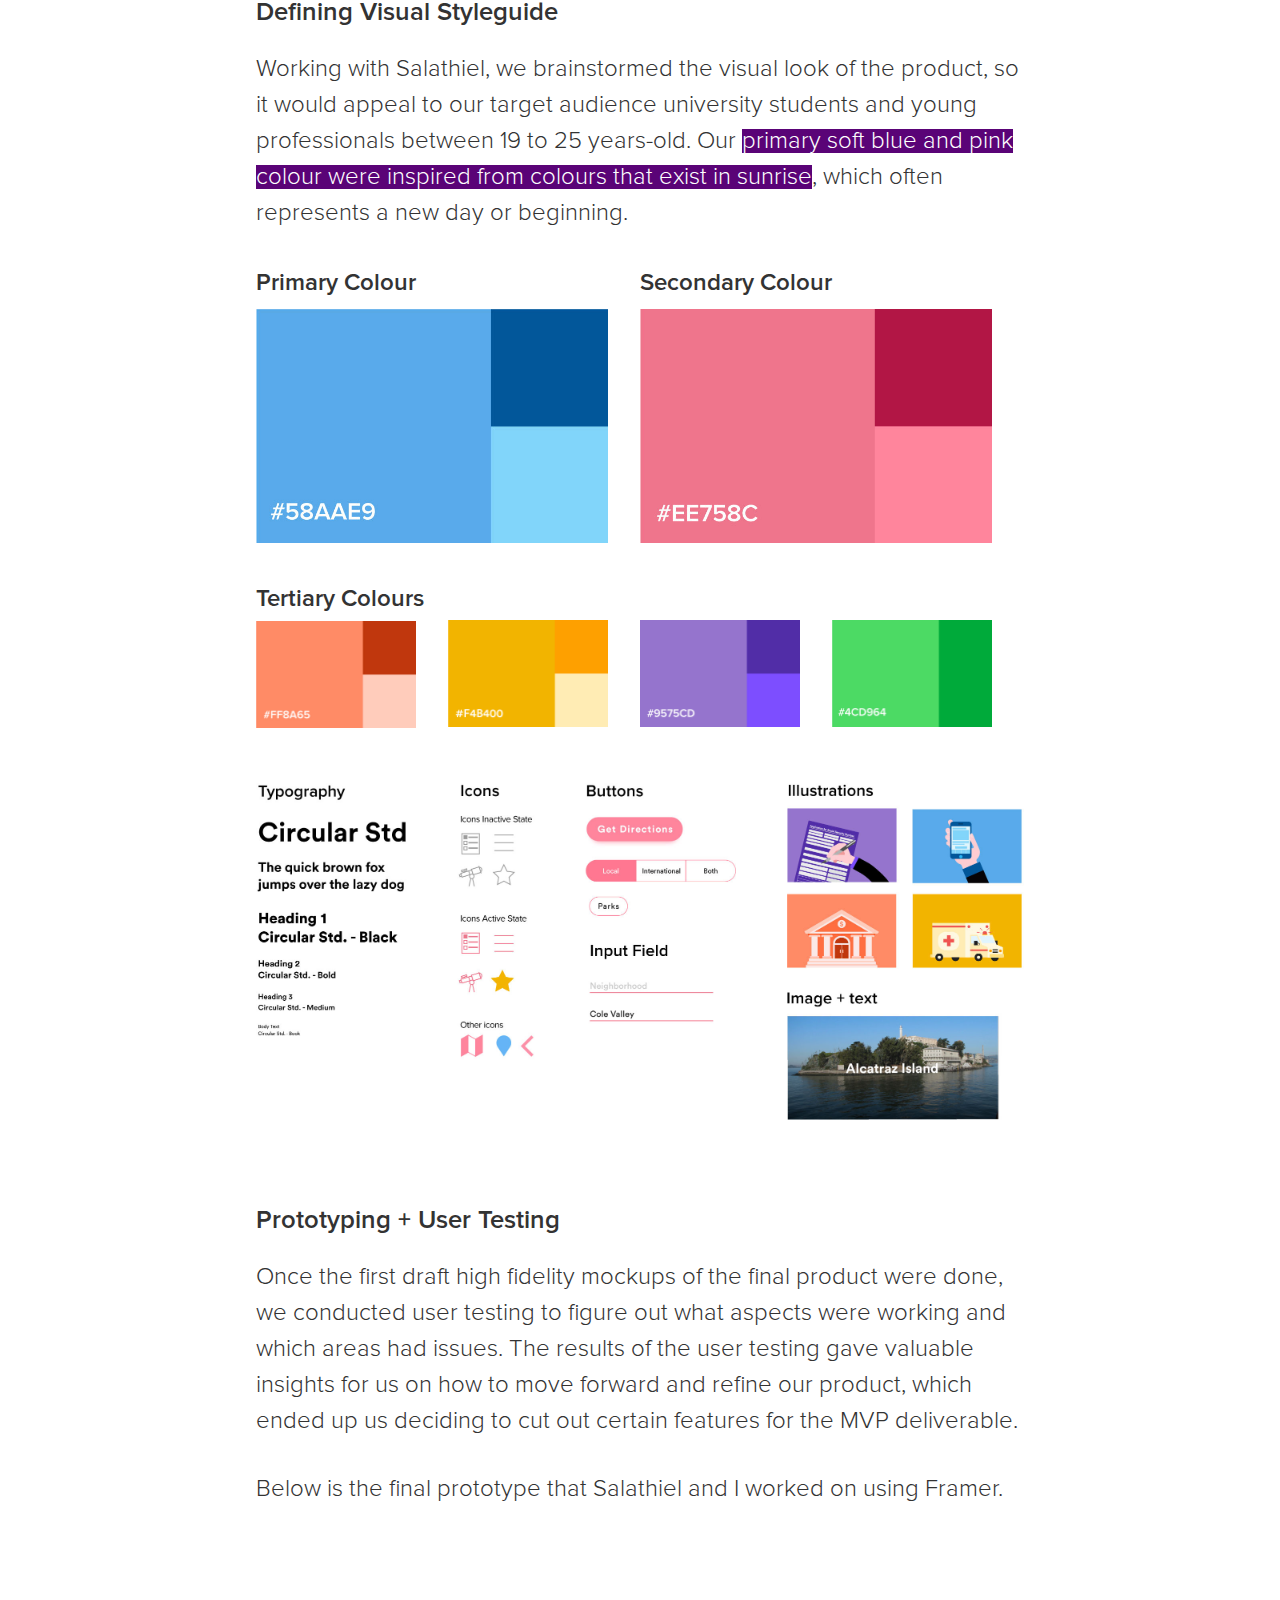
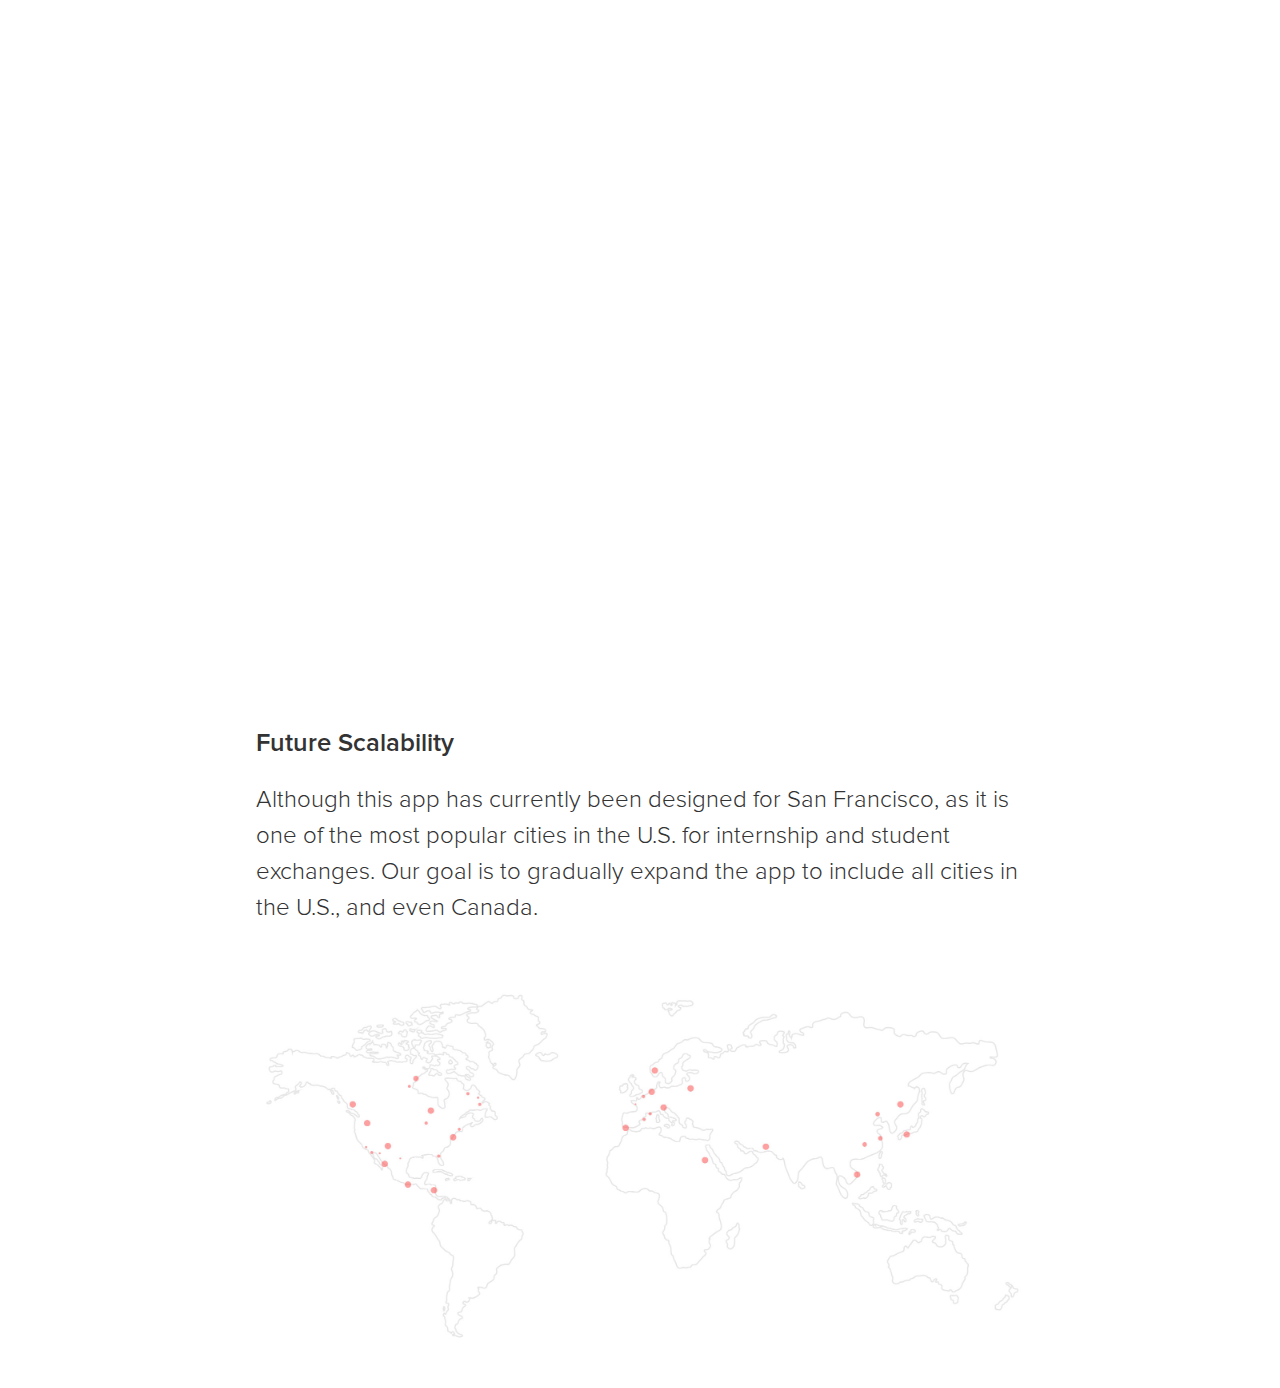
==== commit 8d05d1c8: "update v.2" ====
--- a/adapt.html
+++ b/adapt.html
@@ -8,6 +8,9 @@
 
 	<link href="css/flex-grid.css" rel="stylesheet">
 	<link href="css/main.css" rel="stylesheet">
+	<link href="css/lightbox.min.css" rel="stylesheet">
+
+	<link rel="shortcut icon" href="favicon.ico" />
 </head>
 <body>
 
@@ -20,14 +23,14 @@
 	    <g id="Page-1" stroke="none" stroke-width="1" fill="none" fill-rule="evenodd">
 	        <polygon class="side-chevron" fill="#333333" points="0 10.5 10.5 0 12.5 2 4 10.5 12.5 19 10.5 21"></polygon>
 	    </g></svg>
-		<span class="hide-text-previous">Previous</span></a>
+		<span class="hide-text-previous">Norco</span></a>
 
 	<!-- Logo Home -->
 	<a href="index.html"><img class="project-nav-logo" src="img/logo-02.svg" alt="navigation logo"></a>
 
 	<!-- Next Project -->
 	<a class="n-project-nav" href="sap.html">
-		<span class="hide-text-next">Next</span>
+		<span class="hide-text-next">The Global Goals</span>
 		<svg width="13px" height="21px" viewBox="0 0 13 21" version="1.1" xmlns="http://www.w3.org/2000/svg" xmlns:xlink="http://www.w3.org/1999/xlink">
 	    <!-- Generator: Sketch 45.2 (43514) - http://www.bohemiancoding.com/sketch -->
 	    <g id="Page-1" stroke="none" stroke-width="1" fill="none" fill-rule="evenodd">
@@ -111,7 +114,7 @@
 
 	<!-- image -->
 	<figure class="grid project-content-image">
-		<img class="grid-item" src="img/adapt-user-map-2.jpg" alt="sticky notes image">
+		<a href="img/adapt-user-map-2.jpg" data-lightbox="adapt-1" data-title="Outline of users feelings through the process of pre- to post-USA entry"><img class="grid-item" src="img/adapt-user-map-2.jpg" alt="sticky notes image"></a>
 	</figure>
 	<figcaption class="project-paragraph">Above figure is the outline of users feelings through the process of pre- to post-USA entry.</figcaption>
 </br>
@@ -127,14 +130,14 @@
 
 	<!-- image -->
 	<figure class="grid project-content-image">
-		<img class="grid-item" src="img/adapt-sketches.jpg" alt="sticky notes image">
+		<a href="img/adapt-sketches.jpg" data-lightbox="adapt-2" data-title="Sample of sketches of Discovery section"><img class="grid-item" src="img/adapt-sketches.jpg" alt="skecthes images"></a>
 	</figure>
 
 	<p class="project-paragraph">As a team, we shared our sketches and ideas to determine what each screen should look like and created digital wireframes for the next iteration.</p>
 
 	<!-- image -->
 	<div class="grid project-content-image">
-		<img class="grid-item" src="img/adapt-wireframes.jpg" alt="sticky notes image">
+		<a href="img/adapt-wireframes.jpg" data-lightbox="adapt-3" data-title="Sample of digital wirefames"><img class="grid-item" src="img/adapt-wireframes.jpg" alt="sticky notes image"></a>
 	</div>
 
 	<p class="project-paragraph">To help the team see how all the screens are connected, I put together an interface storyboard. <a target="_blank" href="https://drive.google.com/file/d/0BzuAWCggr1YSc3lPbzc1RFdJems/view?usp=sharing" class="inText-Link"> Click here to view interface storyboard</a></p>
@@ -178,7 +181,7 @@
 
 	<!-- image -->
 	<figure class="grid project-content-image">
-		<img class="grid-item" src="img/adapt-styleguide-extra.jpg" alt="sticky notes image">
+		<a href="img/adapt-styleguide-extra.jpg" data-lightbox="adapt-4" data-title="Adapt visual styleguide"><img class="grid-item" src="img/adapt-styleguide-extra.jpg" alt="sticky notes image"></a>
 	</figure>
 </section>
 	
@@ -210,6 +213,7 @@
 
 <script type="text/javascript" src="https://ajax.googleapis.com/ajax/libs/jquery/3.2.1/jquery.min.js"></script>
 <script type="text/javascript" src="js/main.js"></script>
+<script src="js/lightbox.js"></script>
 
 </body>
 </html>--- a/css/main.css
+++ b/css/main.css
@@ -449,6 +449,7 @@
 	font-size: 1em;
     position: absolute;
     bottom: 1.75em;
+    width: 15vw;
     left: 0;
     opacity: 0;
     transition: all 0.3s ease-in-out;
@@ -477,6 +478,8 @@
     bottom: 1.8em;
     right: 0;
     opacity: 0;
+    text-align: right;
+    width: 15vw;
     transition: all 0.3s ease-in-out;
 }
 
@@ -651,7 +654,8 @@
 
 .project-content-image img{
 	margin-top: 2%;
-	width: 33.3%;
+	/*width: 33.3%;*/
+	width: 100%;
 }
 
 /*.project-content-image-v2 {
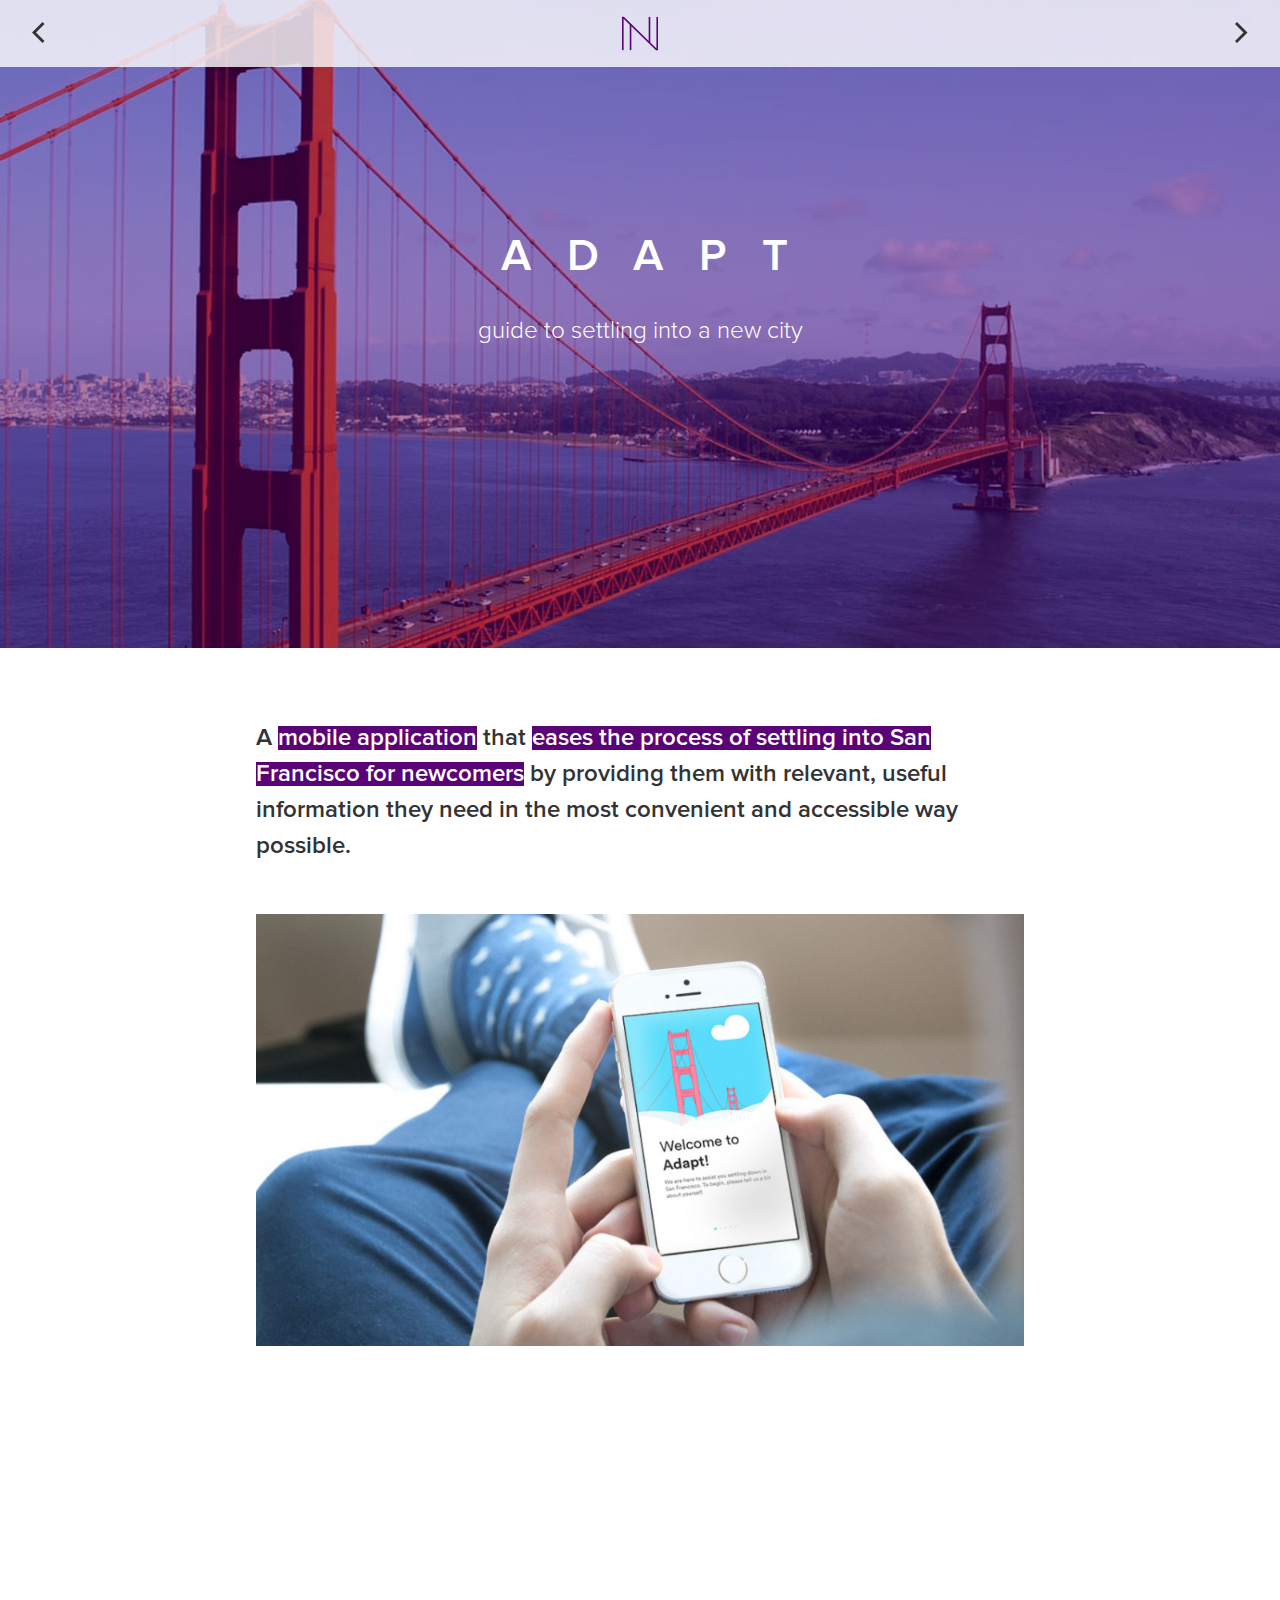
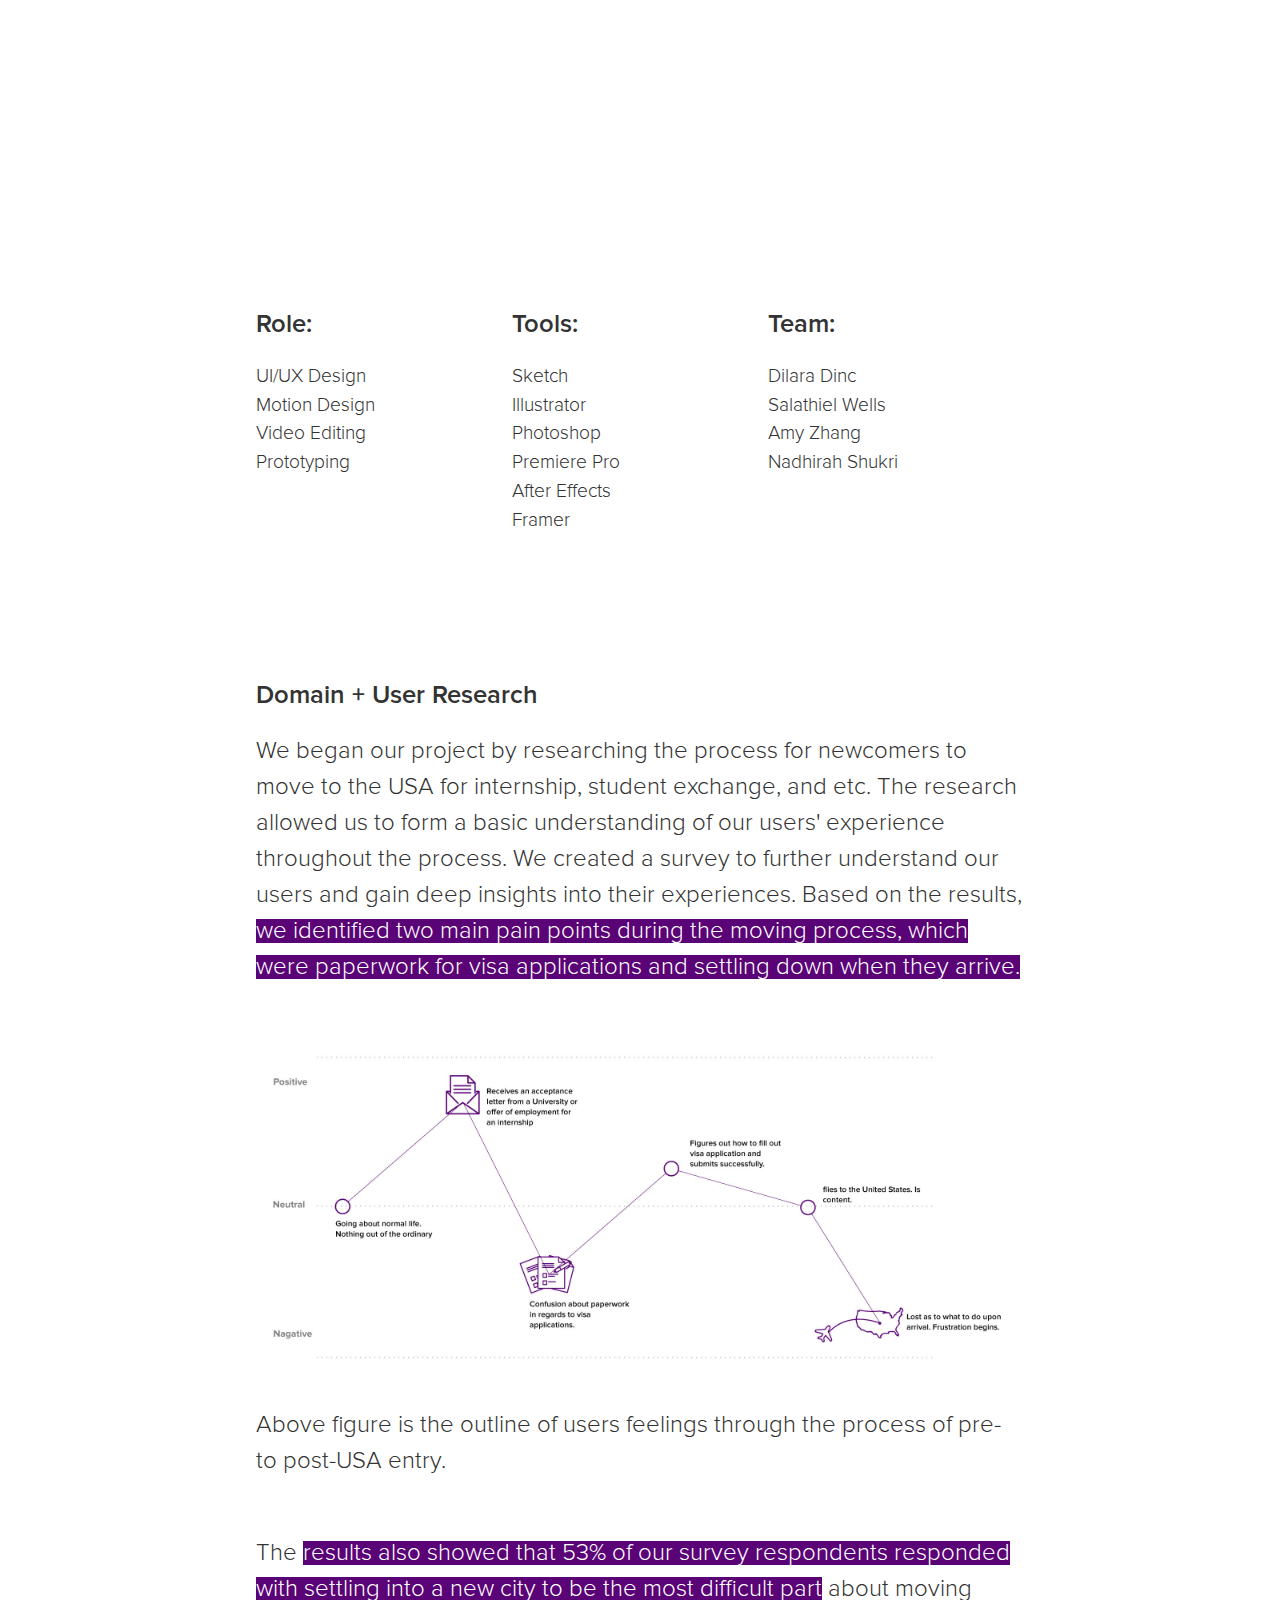
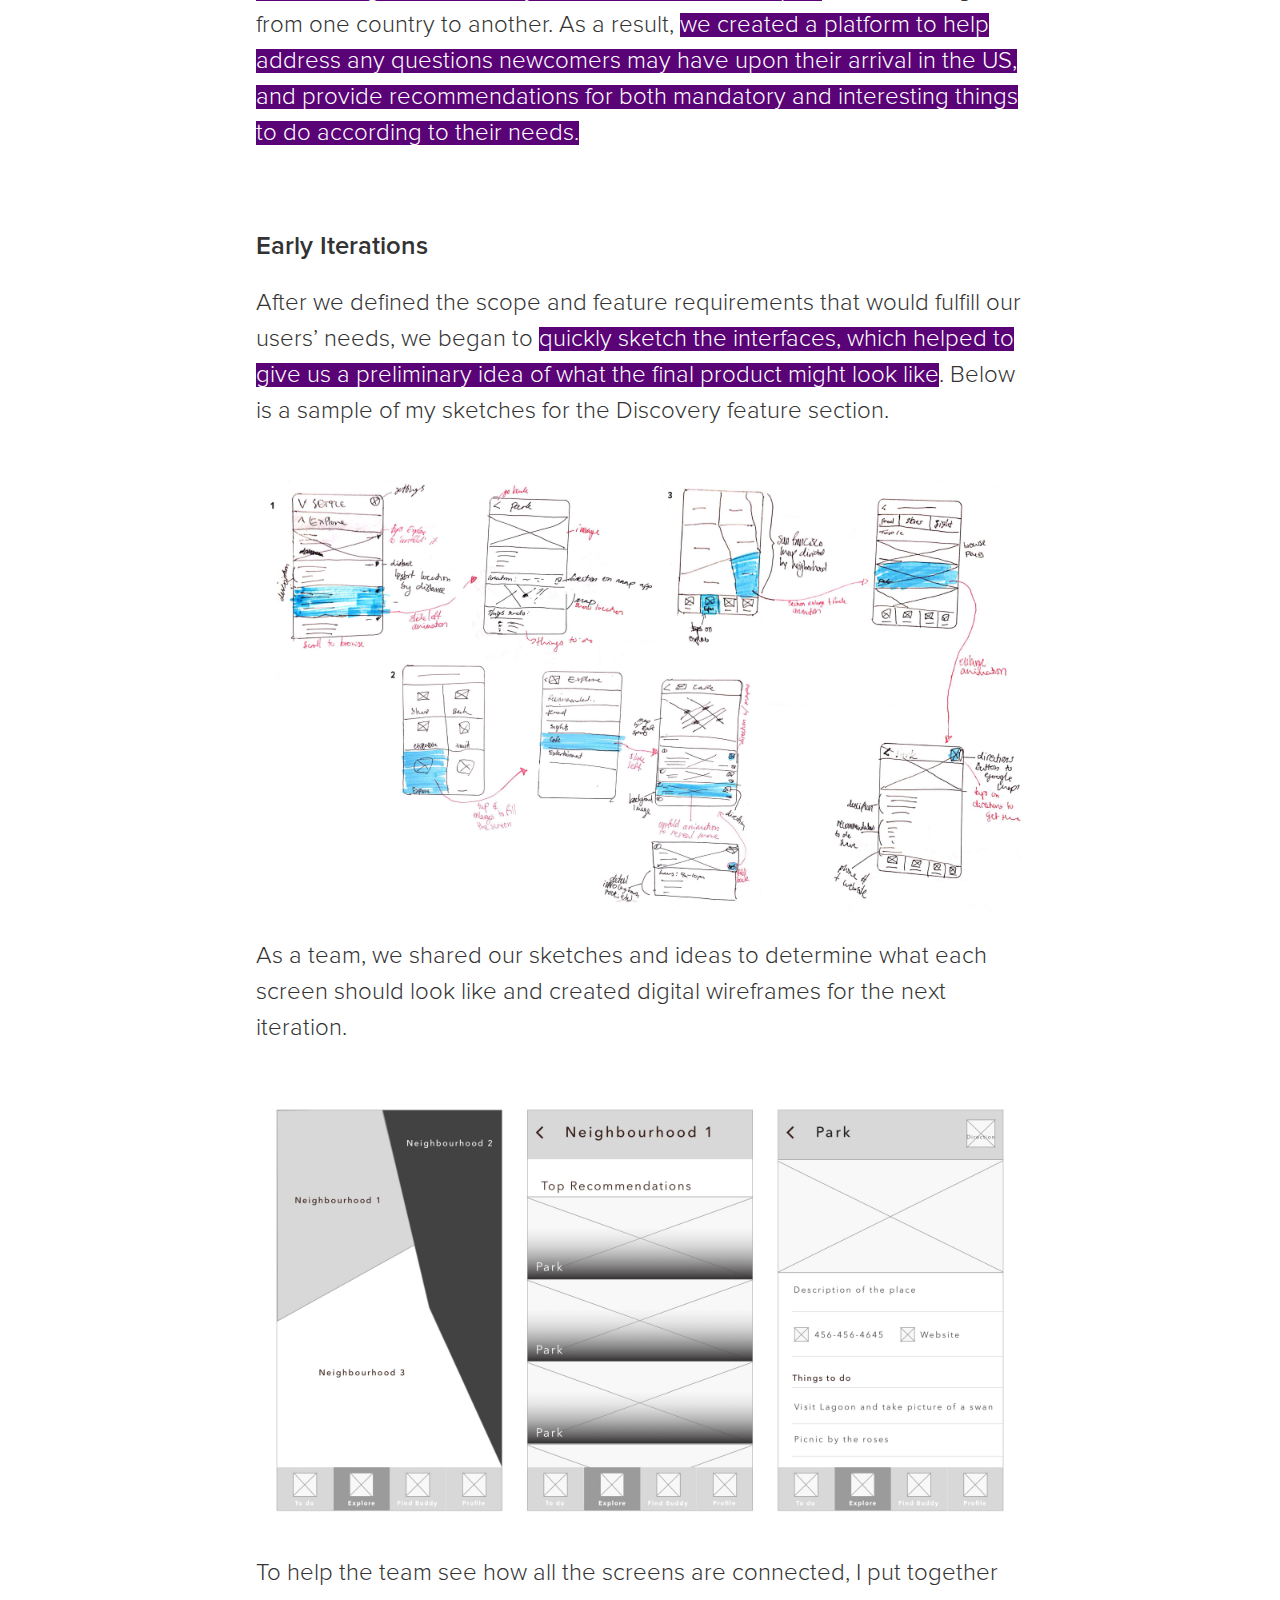
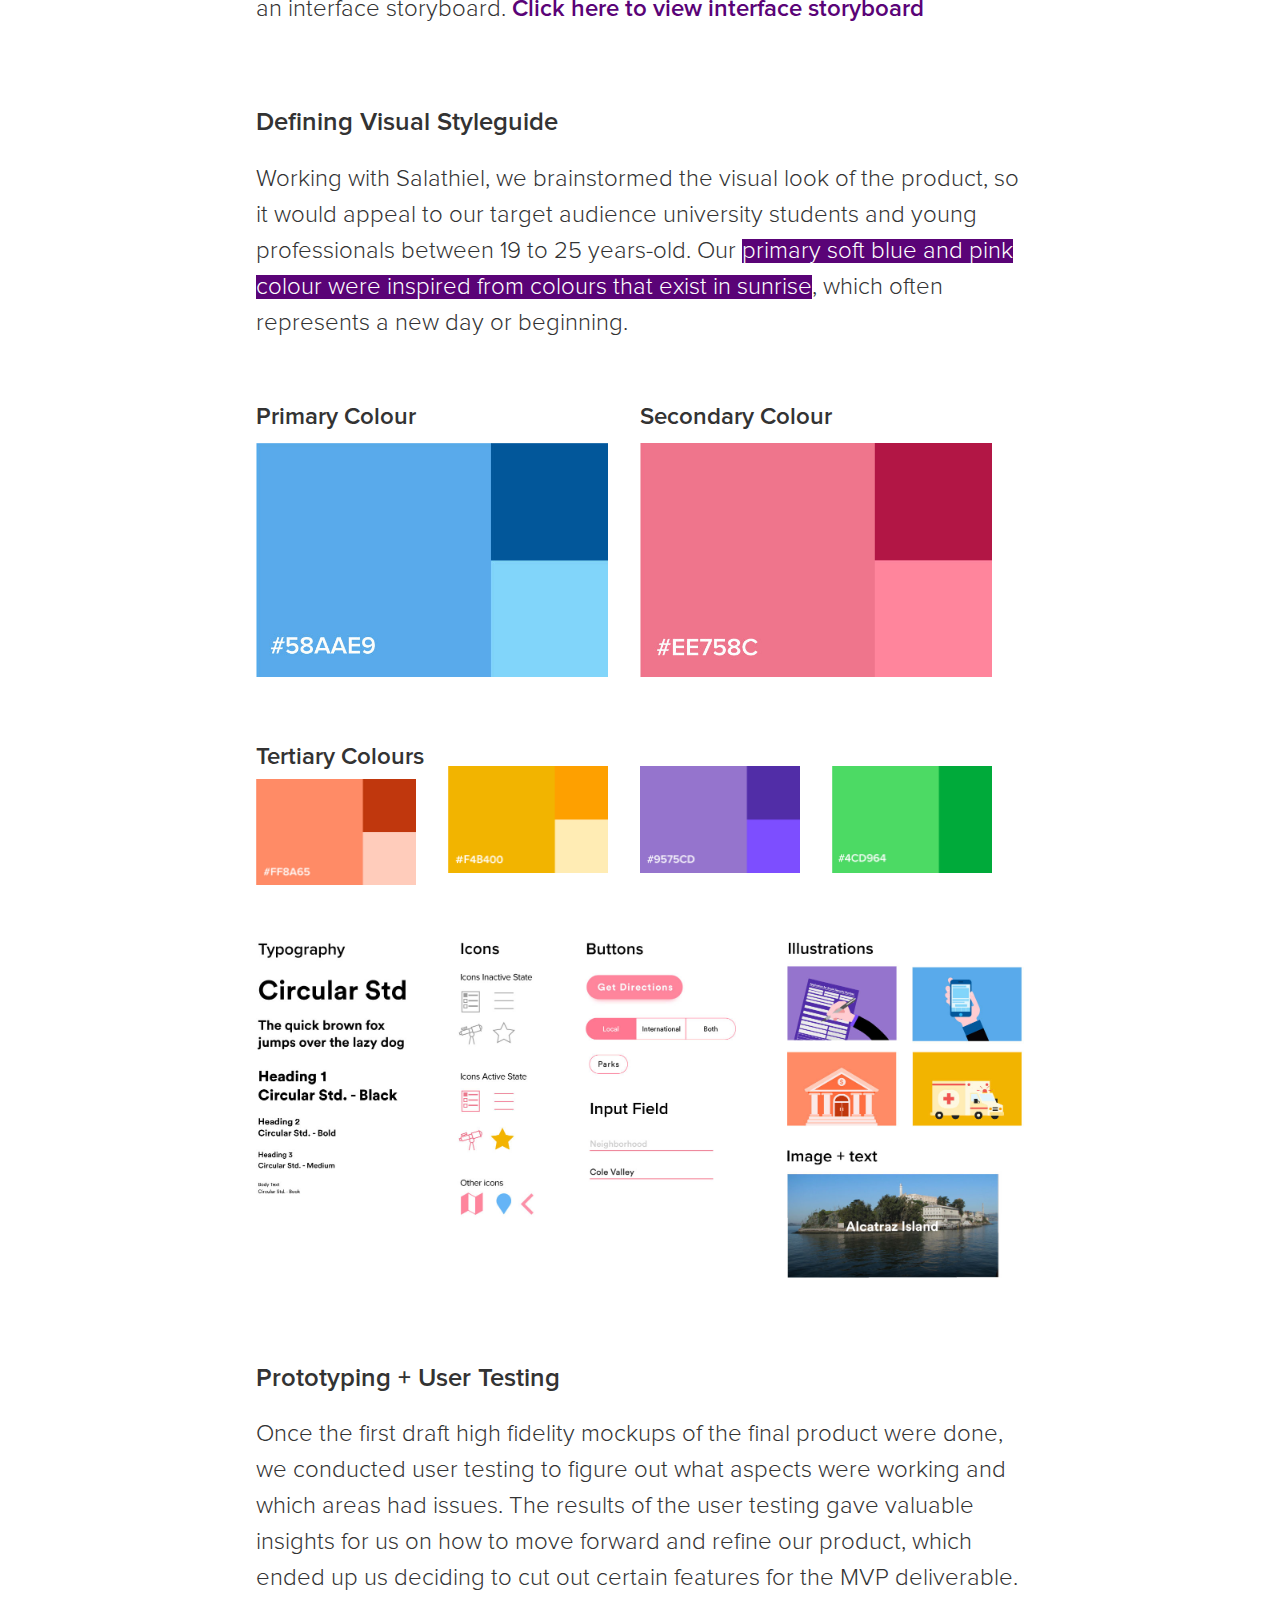
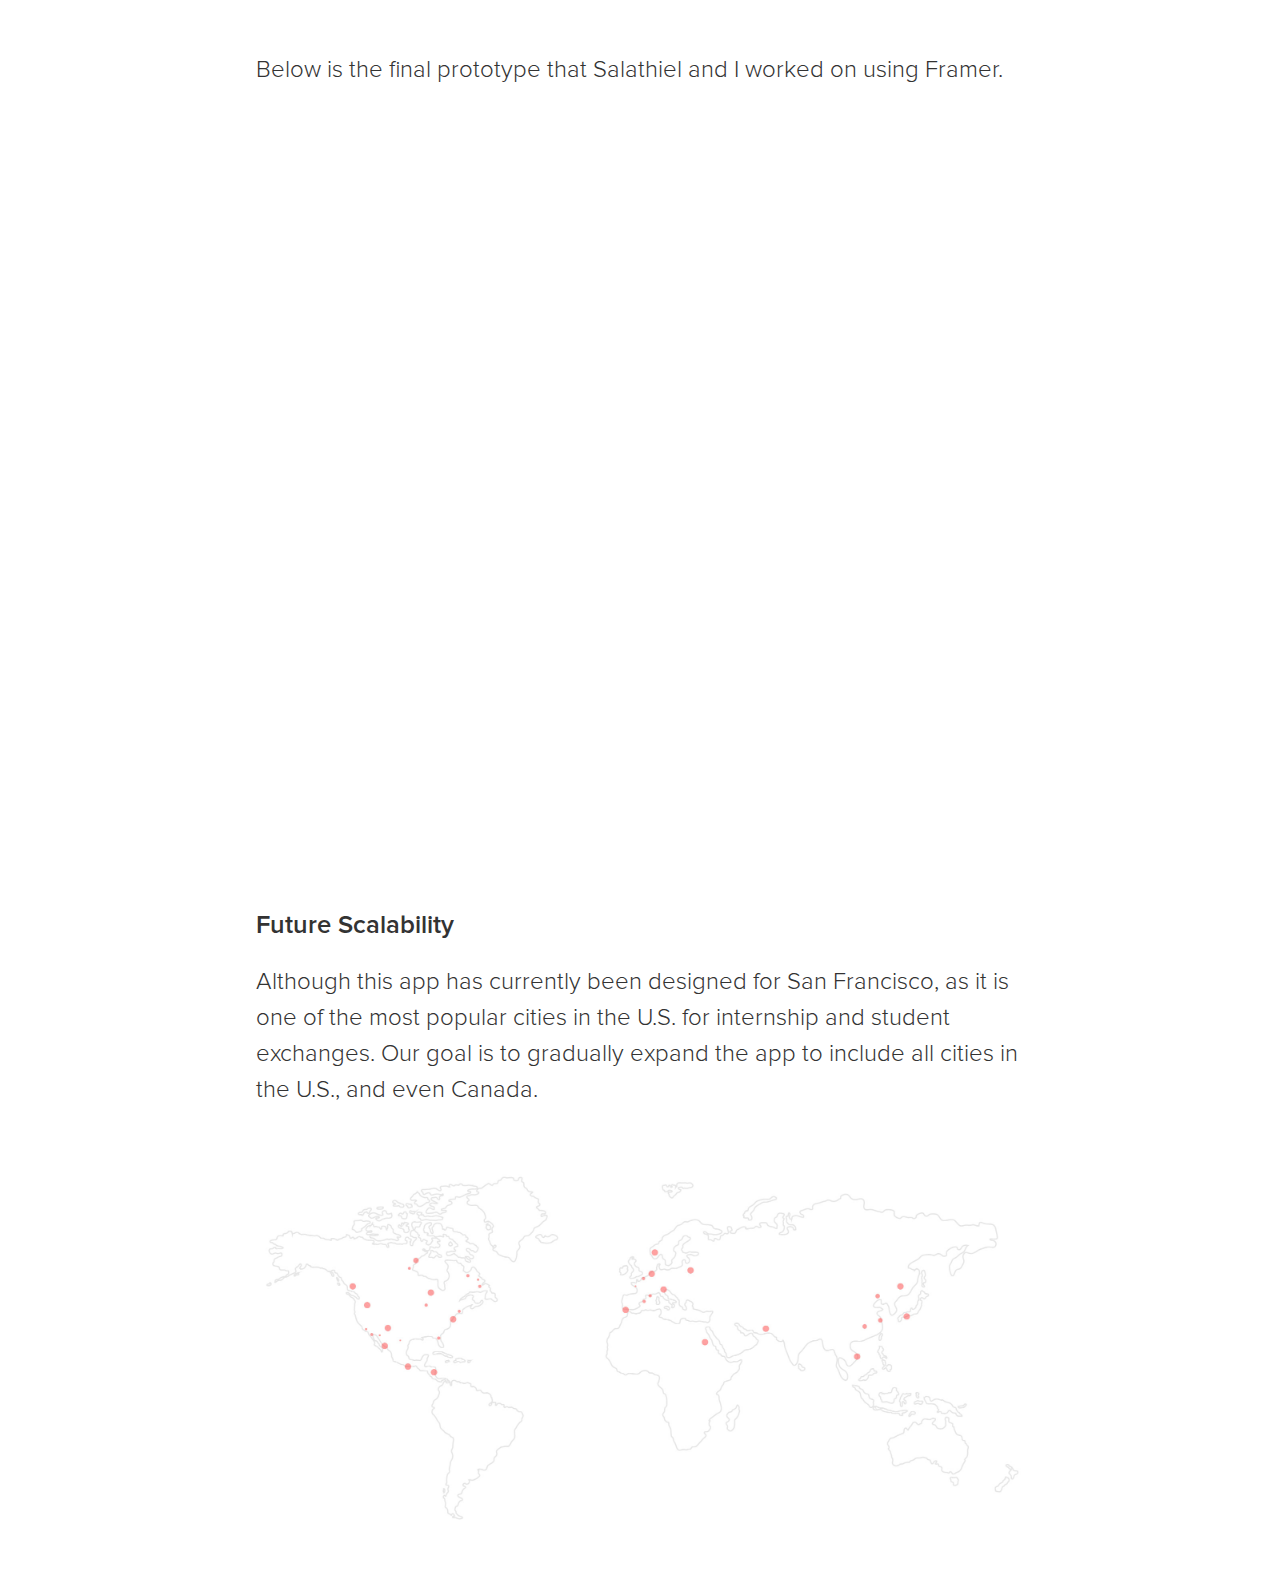
==== commit 64bb5298: "new projects" ====
--- a/adapt.html
+++ b/adapt.html
@@ -29,8 +29,8 @@
 	<a href="index.html"><img class="project-nav-logo" src="img/logo-02.svg" alt="navigation logo"></a>
 
 	<!-- Next Project -->
-	<a class="n-project-nav" href="sap.html">
-		<span class="hide-text-next">The Global Goals</span>
+	<a class="n-project-nav" href="companion.html">
+		<span class="hide-text-next">Companion</span>
 		<svg width="13px" height="21px" viewBox="0 0 13 21" version="1.1" xmlns="http://www.w3.org/2000/svg" xmlns:xlink="http://www.w3.org/1999/xlink">
 	    <!-- Generator: Sketch 45.2 (43514) - http://www.bohemiancoding.com/sketch -->
 	    <g id="Page-1" stroke="none" stroke-width="1" fill="none" fill-rule="evenodd">
@@ -55,7 +55,7 @@
 <section class="project-intro">
 	<!-- intro paragraph -->
 	<div class="grid">
-	<p class="grid-item project-paragraph">A <span class="text-highlight">mobile application</span> that <span class="text-highlight">eases the process of settling into San Francisco for newcomers</span> by providing them with relevant, useful information they need in the most convenient and accessible way possible.</p>
+	<p class="grid-item project-paragraph"><b>A <span class="text-highlight">mobile application</span> that <span class="text-highlight">eases the process of settling into San Francisco for newcomers</span> by providing them with relevant, useful information they need in the most convenient and accessible way possible.</b></p>
 	</div>
 
 	<!-- image -->
--- a/css/flex-grid.css
+++ b/css/flex-grid.css
@@ -17,10 +17,18 @@
   flex: 1 1 0%;
 }
 
+.grid-item-p {
+  flex: 1 1 25%;
+}
+
 
 @media (max-width: 65em){
   .grid-item {
    flex: 0 1 100%;
+  }
+
+  .grid-item-p {
+    flex: 1 1 100%;
   }
 
   .grid {
--- a/css/main.css
+++ b/css/main.css
@@ -158,6 +158,7 @@
 
 footer {
 	text-align: center;
+	margin-bottom: 5%;
 }
 
 .webTitle {
@@ -319,8 +320,8 @@
 	width: 100%; 
 	height: 100vh;
 	/*margin: 10% 0;*/
-	padding: 3.5% 10%;
-	top: 20vh;
+	padding: 8% 10%;
+	top: 1vh;
 	/*background-color: grey;*/
 }
 
@@ -328,24 +329,27 @@
 	position: relative;
 	text-align: center;
 	overflow: hidden;
-	height: 25em;
+	height: 20em;
 	width: 100%;
-	margin: 2em;
+	margin: 1em;
 		/*background-color: #5A0377;*/
 }
 
 .project-thumbnail{
 	/*width: 100%;*/
+	display: block;
+	text-align: center;
 	height: 100%;
     margin: auto;
     /*border: solid 0.001em #5A0377;*/
     /* opacity: 0.8; */
     position: absolute;
-    left: 0;
+    left: -70px;
     right: 0;
     top: 0;
     bottom: 0;
     /*bottom: 13vh;*/
+    overflow: hidden;
 }
 
 .purpleThumbnail-opacity {
@@ -367,28 +371,32 @@
 
 .home-project-title {
 	position: absolute;
-     font-size: 4.8vh; 
-    letter-spacing: 1vw;
+     font-size: 4.5vh; 
+    letter-spacing: 0.8vw;
     bottom: 0;
-    top: 40%;
+    top: 38%;
     right: 0;
     left: 0;
     margin: auto;
     /*height: 41%;*/
-    line-height: 2em;
+    line-height: 1.6em;
     padding-left: 0.3em;
     /* bottom: 50%; */
     text-align: center;
-    width: 100%;
+    width: 90%;
     text-transform: uppercase;
 }
 
 .project-three-title {
-	top: 17% !important;
+	top: 17.5% !important;
 }
 
 .project-two-title {
-	height: 27% !important;
+	top: 25% !important;
+}
+
+#companion-title {
+	padding-left: 0 !important;
 }
 
 
@@ -402,7 +410,7 @@
 	text-align: center;
 	width: 100%;
 	/*height: 0;*/
-	bottom: 13vh;
+	bottom: 10vh;
     /*top: 0;*/
     right: 0;
     left: 0;
@@ -411,7 +419,11 @@
 }
 
 .three-subtitle {
-	bottom: 3vh;
+	bottom: 2vh;
+}
+
+.two-subtitle {
+	bottom: 7vh;
 }
 
 .main-anchor {
@@ -554,6 +566,26 @@
 	background-position: center center;
 }
 
+#beast-image-cover  {
+	background: url(img/bb2-thumbnail.jpg);
+	background-repeat: no-repeat;
+	background-size: cover;
+	background-position: center center;
+}
+
+#companion-image-cover  {
+	background: url(img/companion-thumbnail-color.jpg);
+	background-repeat: no-repeat;
+	background-size: cover;
+	background-position: center center;
+}
+
+#beoform-image-cover  {
+	background: url(img/beoform-thumbnail-color.jpg);
+	background-repeat: no-repeat;
+	background-size: cover;
+	background-position: center center;
+}
 
 .project-title {
 	font-size: 5vh;
@@ -579,9 +611,10 @@
 .project-paragraph {
 	/*width: 50%;*/
 	margin: auto;
-	
+	margin-top: 1em;
 	line-height: 1.5em;
 	font-size: 1.5em;
+
 }
 
 .video-container {
@@ -652,6 +685,11 @@
 	font-size: 1em;
 }
 
+.slides {
+	text-align: center;
+	/*line-height: 2em;*/
+}
+
 .project-content-image img{
 	margin-top: 2%;
 	/*width: 33.3%;*/
@@ -699,6 +737,10 @@
 	/*visibility: visible;*/
 }
 
+.app-store-icon {
+	width: 30%;
+}
+
 
 /*About*/
 #about-section {
@@ -713,15 +755,16 @@
 
 #myImage{ 
 	/*margin-left: auto;*/
-	width: 100%;
+	width: 35vw;
 	height: 100%;
 	position: initial;
-	padding-left: 25em;
+	padding-left: 0;
     top: 0;
     bottom: 0;
     left: 0;
     right: 0;
     margin: auto;
+    margin-left: 14em;
     display: block;
 }
 
@@ -741,8 +784,8 @@
 
 .x-button {
 	position: absolute;
-	top: 4vh;
-	right: 9%;
+	top: 19vh;
+    right: 15vw;
 	z-index: 15;
 	cursor: pointer;
 }
@@ -763,19 +806,24 @@
 	bottom: 0.4em;
 }
 
+#up-arrow {
+	height: 1.9em;
+	right: 2.5%;
+}
+
 .project-nav-logo {
 
 }
+
 .home-content img {
-	padding: 3em 2.5em 0;
-    /*width: 100%;*/
+    padding: 3em 2.5em 0;
+    /* width: 100%; */
     /* margin: auto; */
     position: absolute;
     top: 9vh;
     /* bottom: 0; */
     left: 0;
     right: 0;
-
 }
 
 .home-content h2 {
@@ -796,14 +844,37 @@
 }
 
 .home-project-subtitle {
-	/*bottom: 0.7em;*/
-}
+	bottom: 4em;
+}
+
+.home-project-title {
+	 top: 35%;
+}
+
+.project-two-title {
+    top: 27% !important;
+}
+
+.project-three-title {
+    top: 30% !important;
+}
+
+.two-subtitle {
+    bottom: 10vh;
+}
+
+.three-subtitle {
+    bottom: 8vh;
+}
+
+
 /*About.html*/
 #myImage{
 	height: auto;
 	width: 100%;
-	/*margin-top: 17%;*/
-	padding: 1% 14%;
+	margin-top: 10%;
+	padding: 1% 5%;
+	margin-left: auto;
 }
 
 .about-content {
@@ -813,6 +884,10 @@
    	font-size: 1em;
 }
 
+.x-button {
+	top: 4vh;
+    right: 6%;
+}
 /*Projects*/
 
 .project-thumbnail{
@@ -879,6 +954,24 @@
 /*end of media query*/
 } 
 
+/*iphone 5 media query*/
+@media (max-width: 320px){
+
+.home-project-subtitle {
+	bottom: 3em;
+}
+
+.three-subtitle {
+    bottom: 8vh;
+}
+
+.two-subtitle {
+    bottom: 9.5vh;
+}
+
+/*end of iphone 5 media query*/
+}
+
 .reference-content li {
 	padding: 0.5em 0;
 }
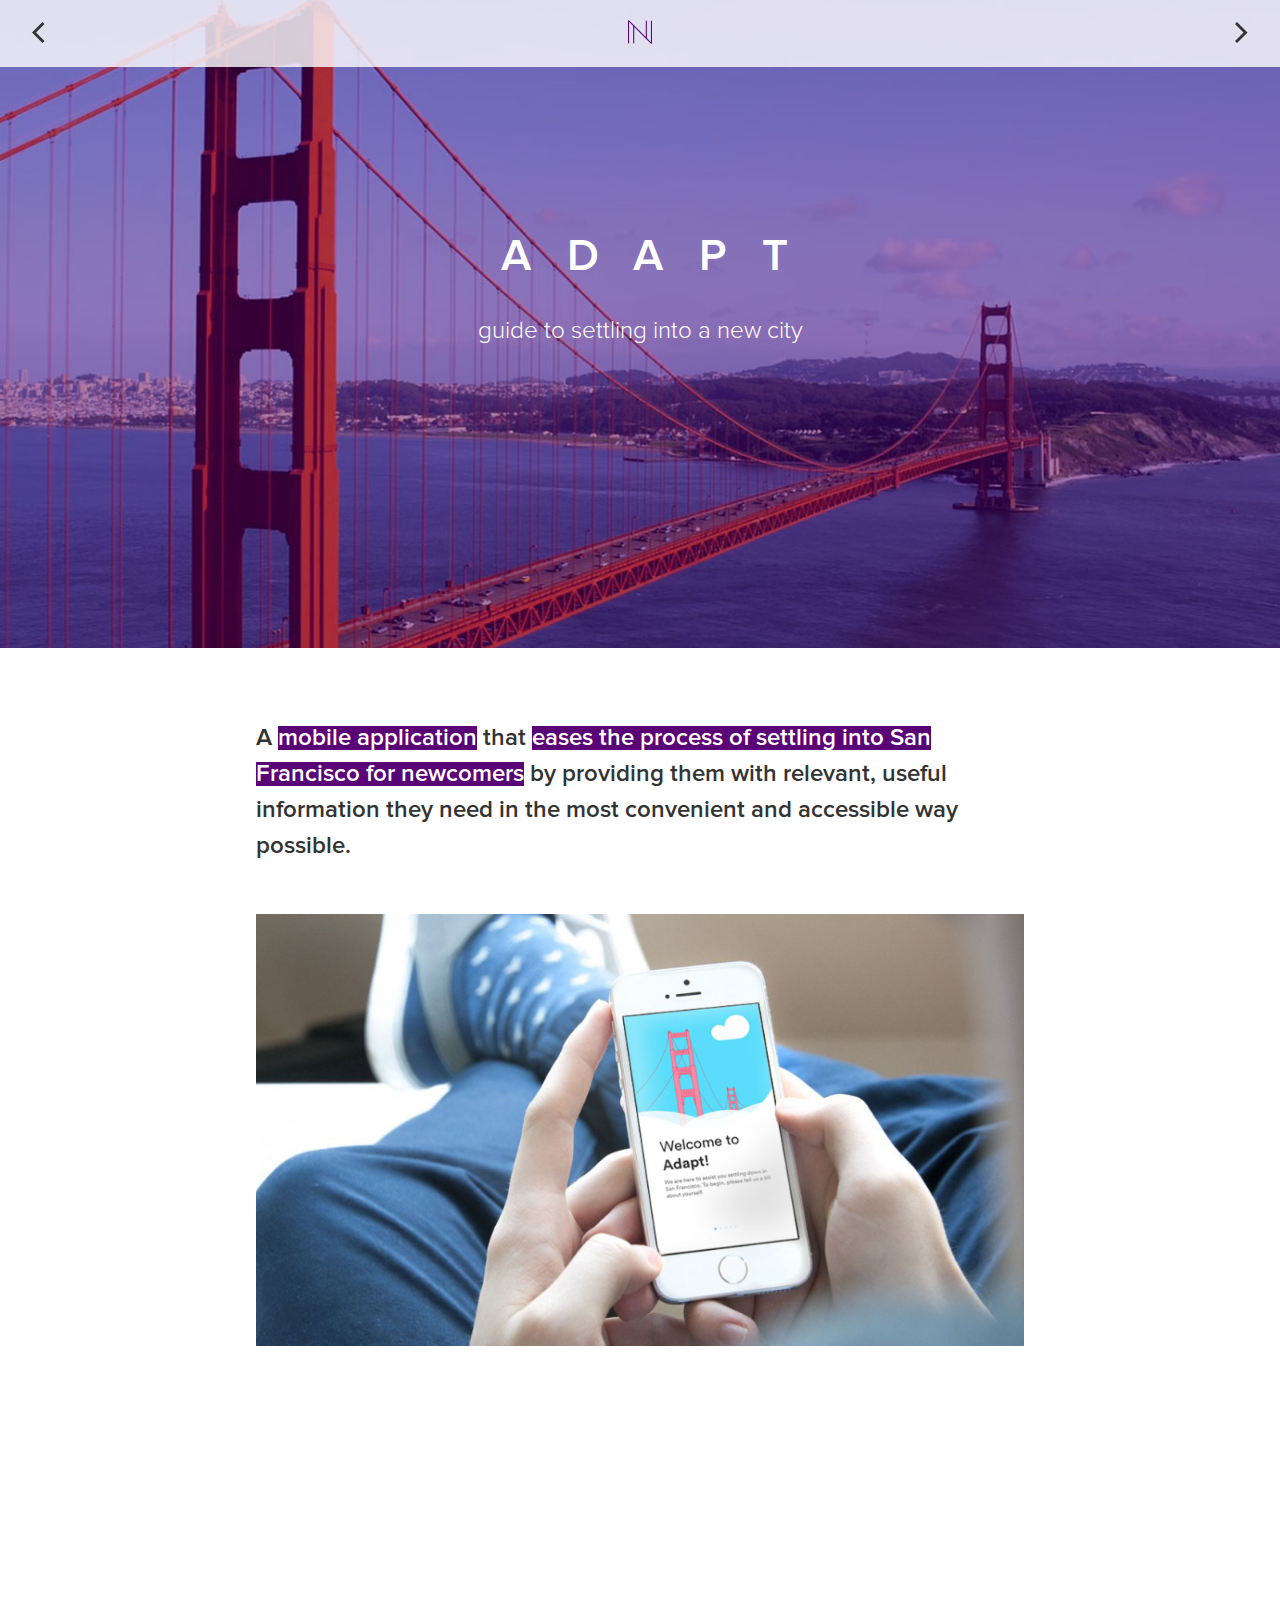
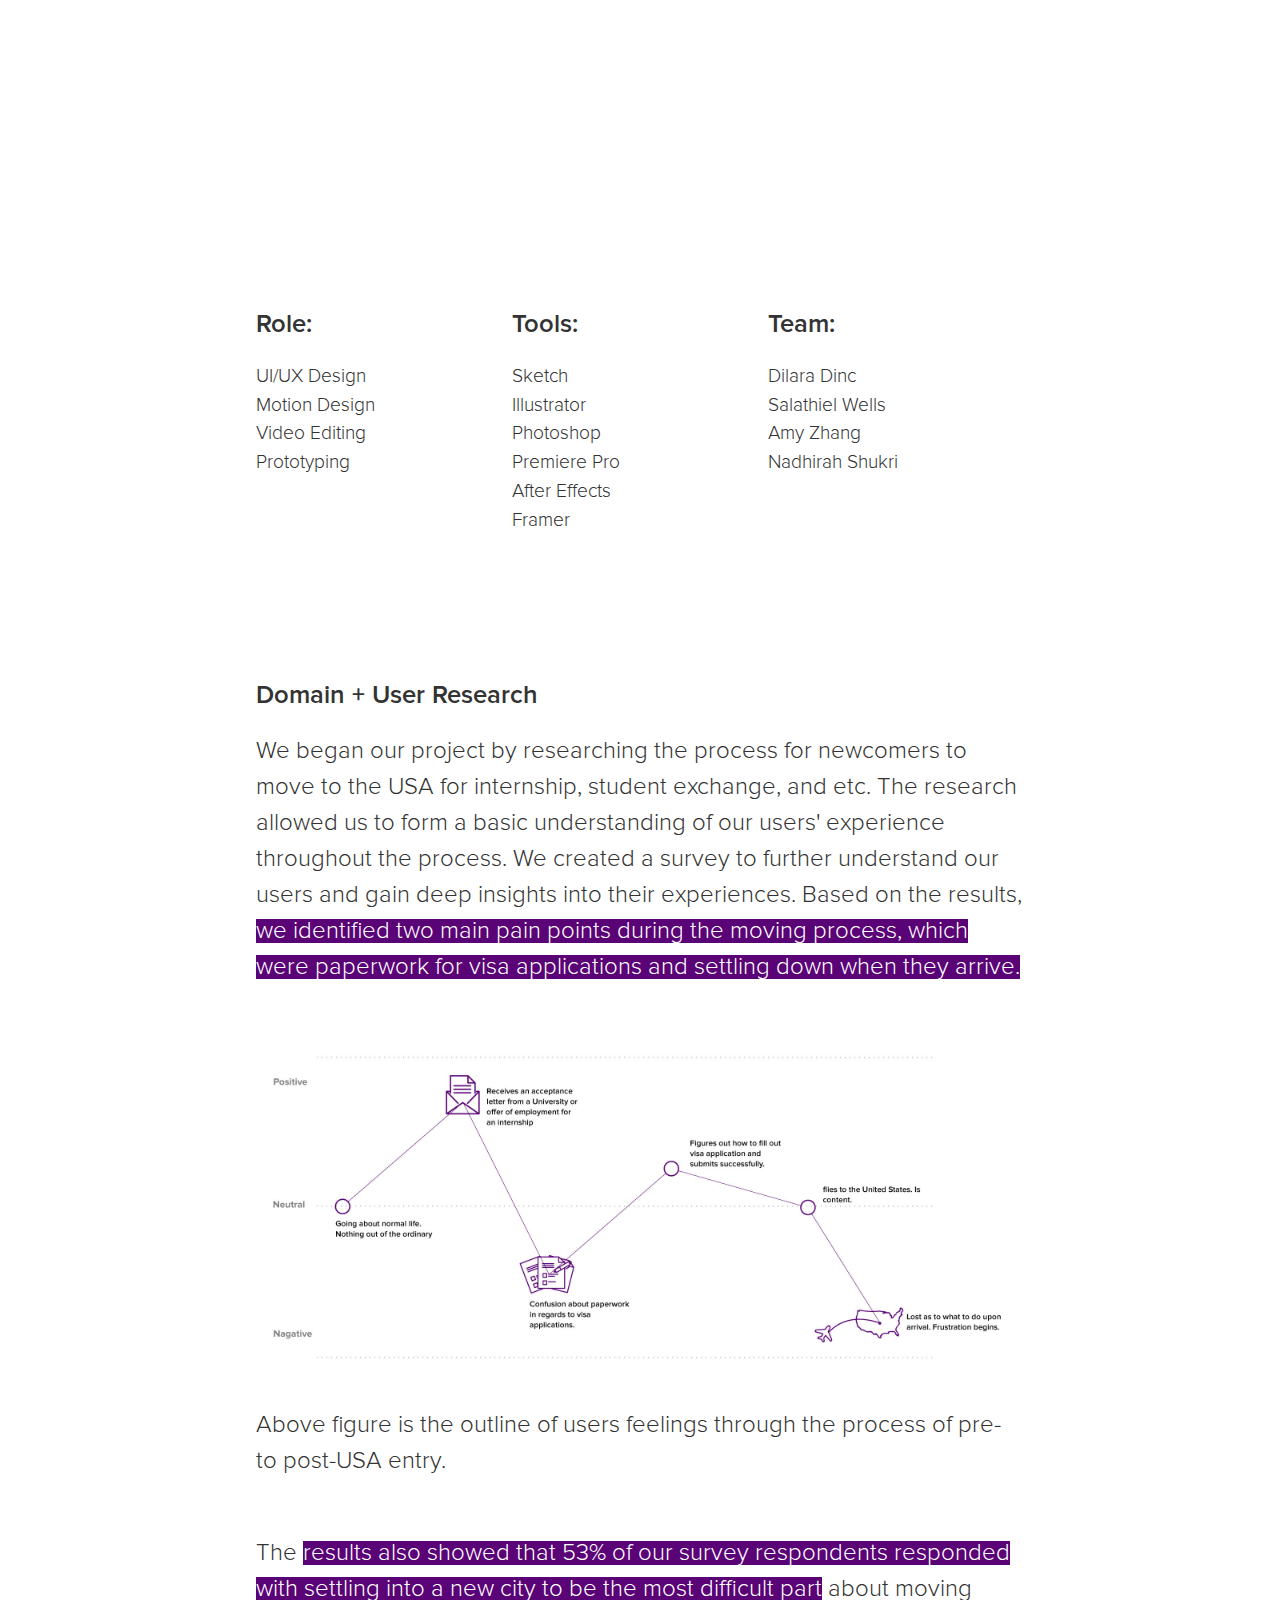
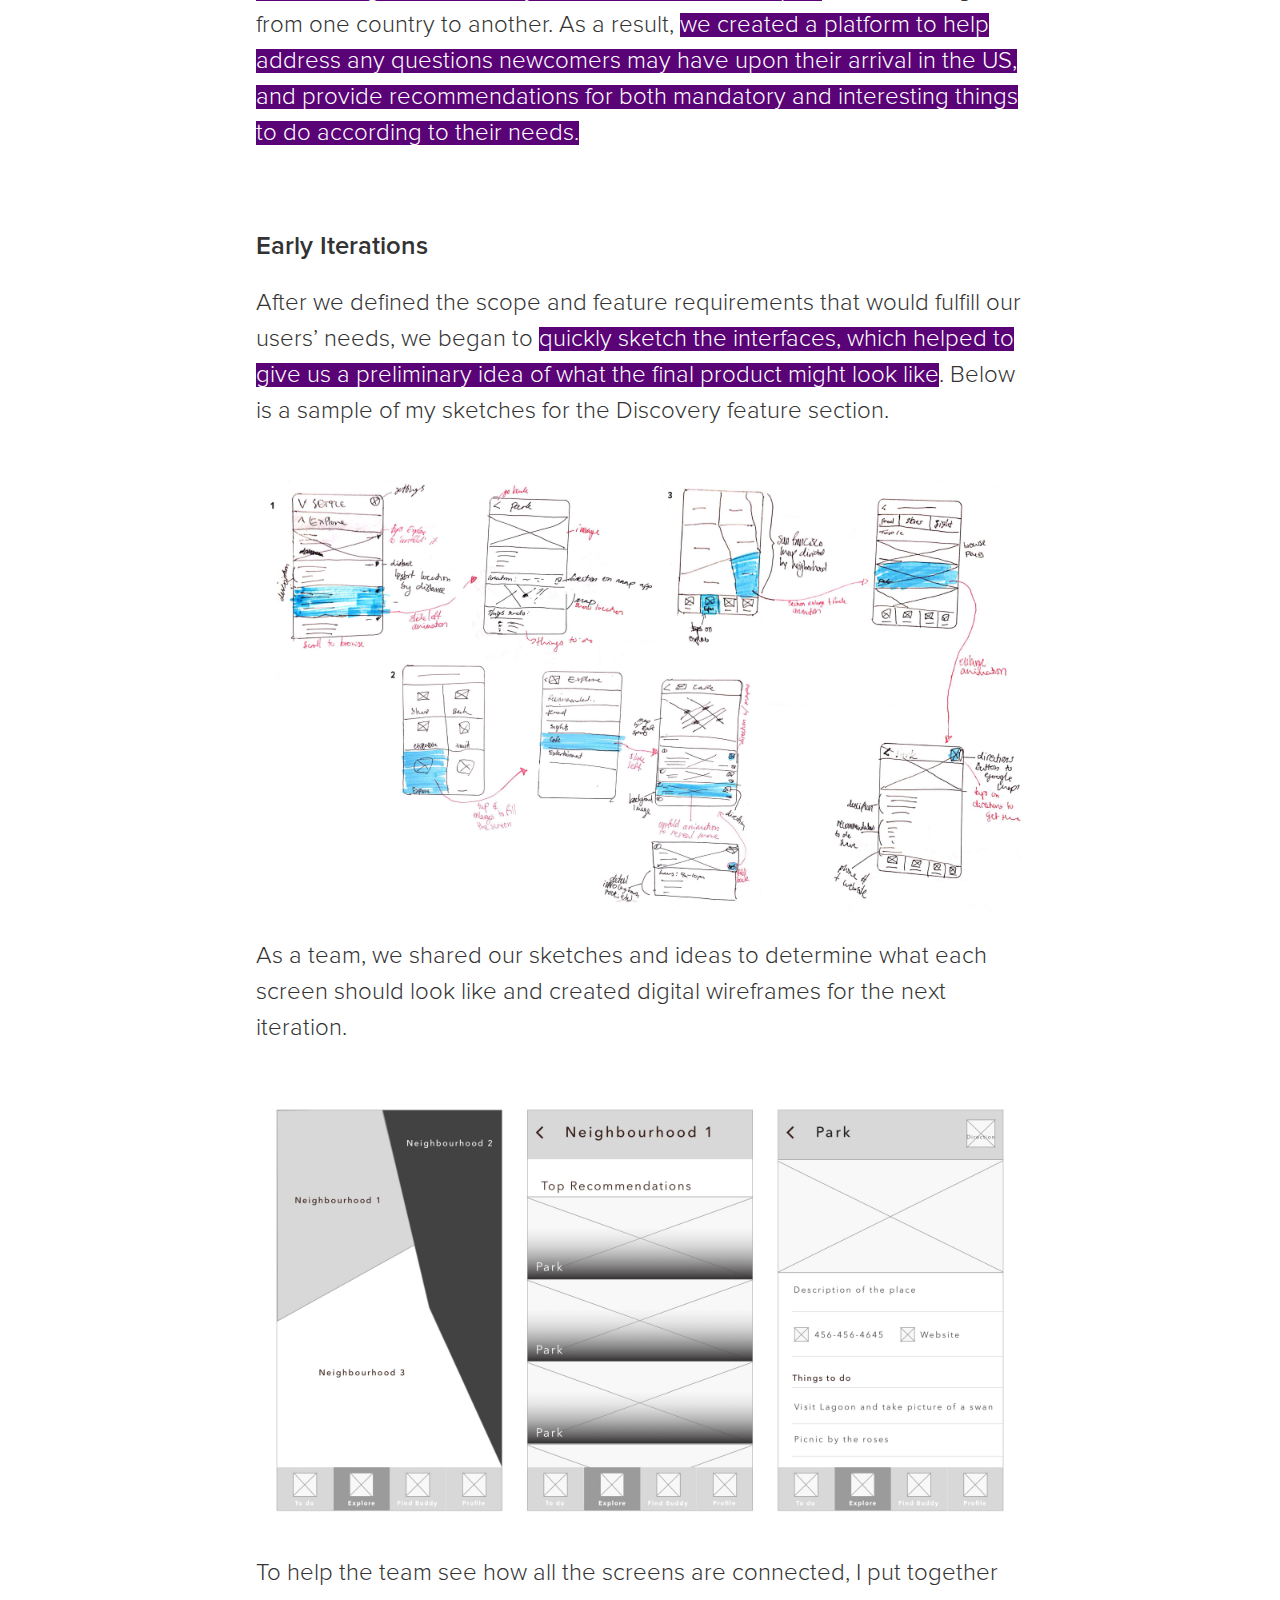
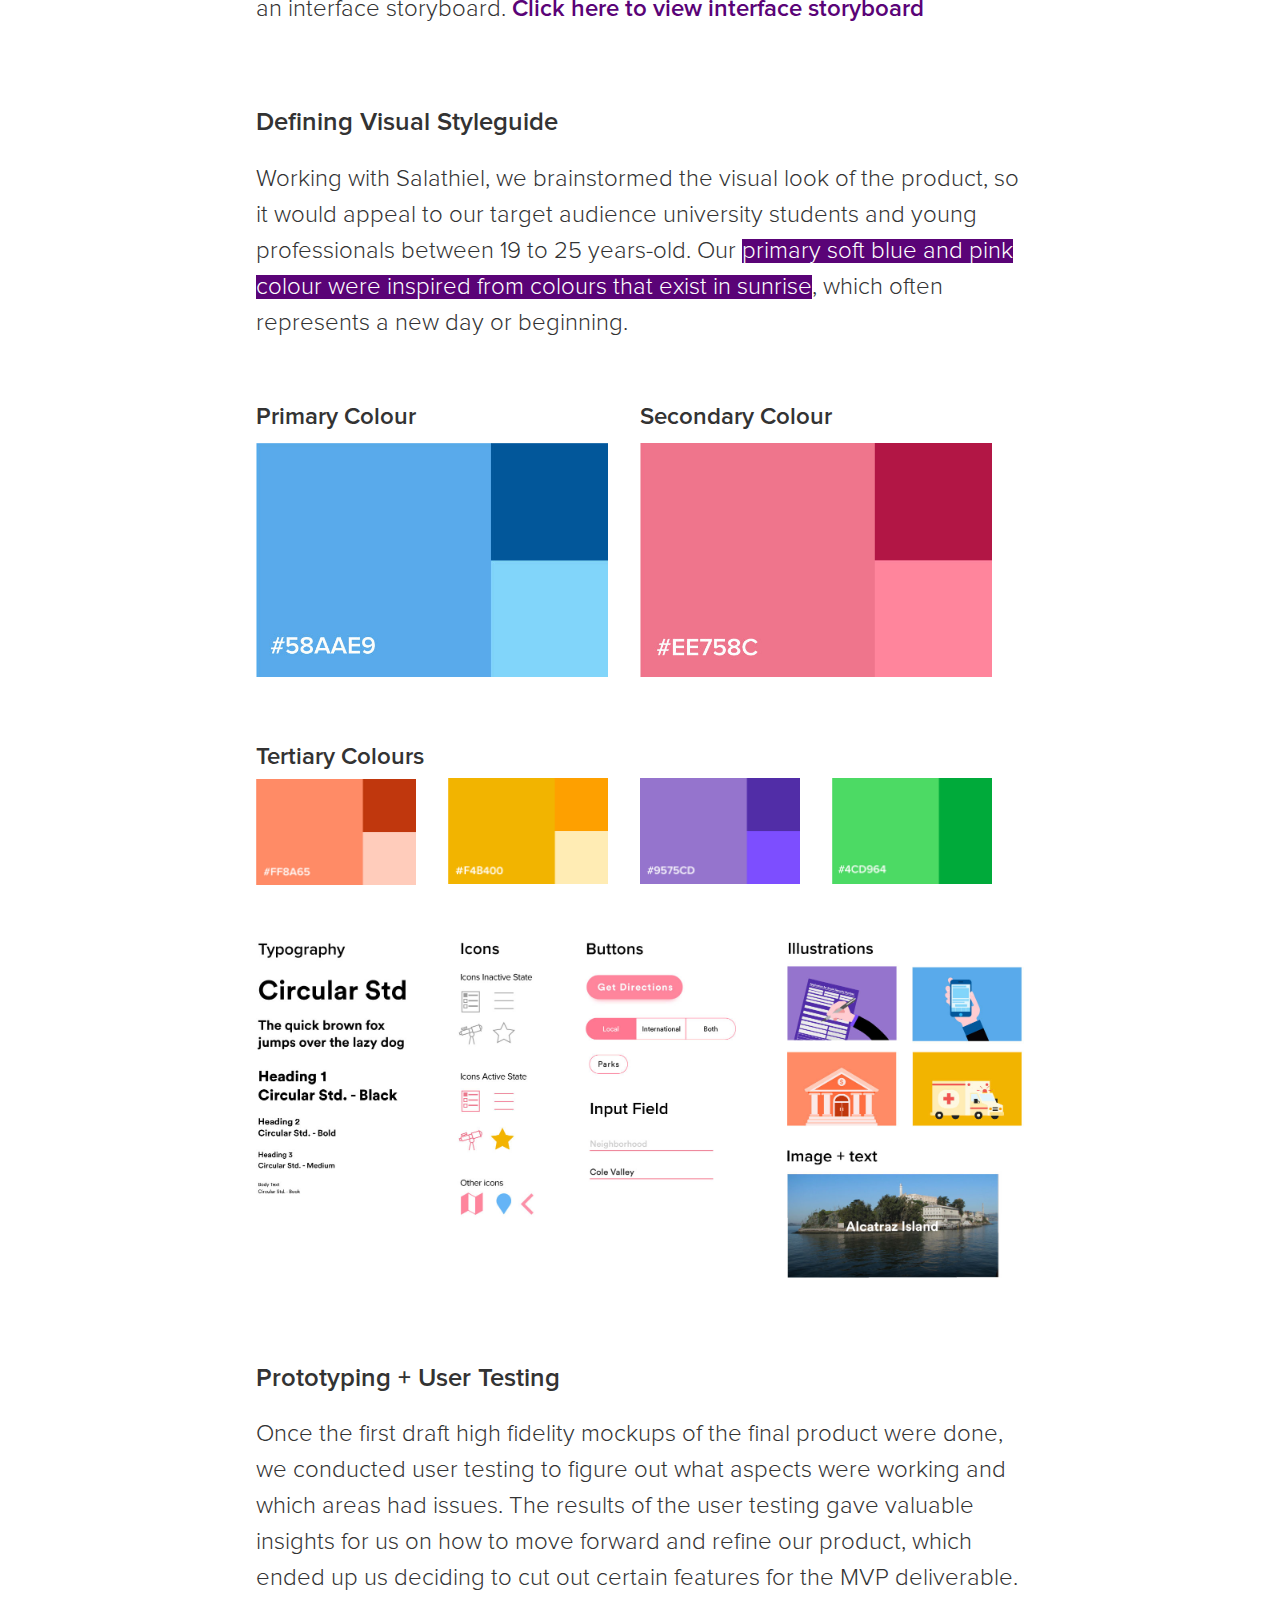
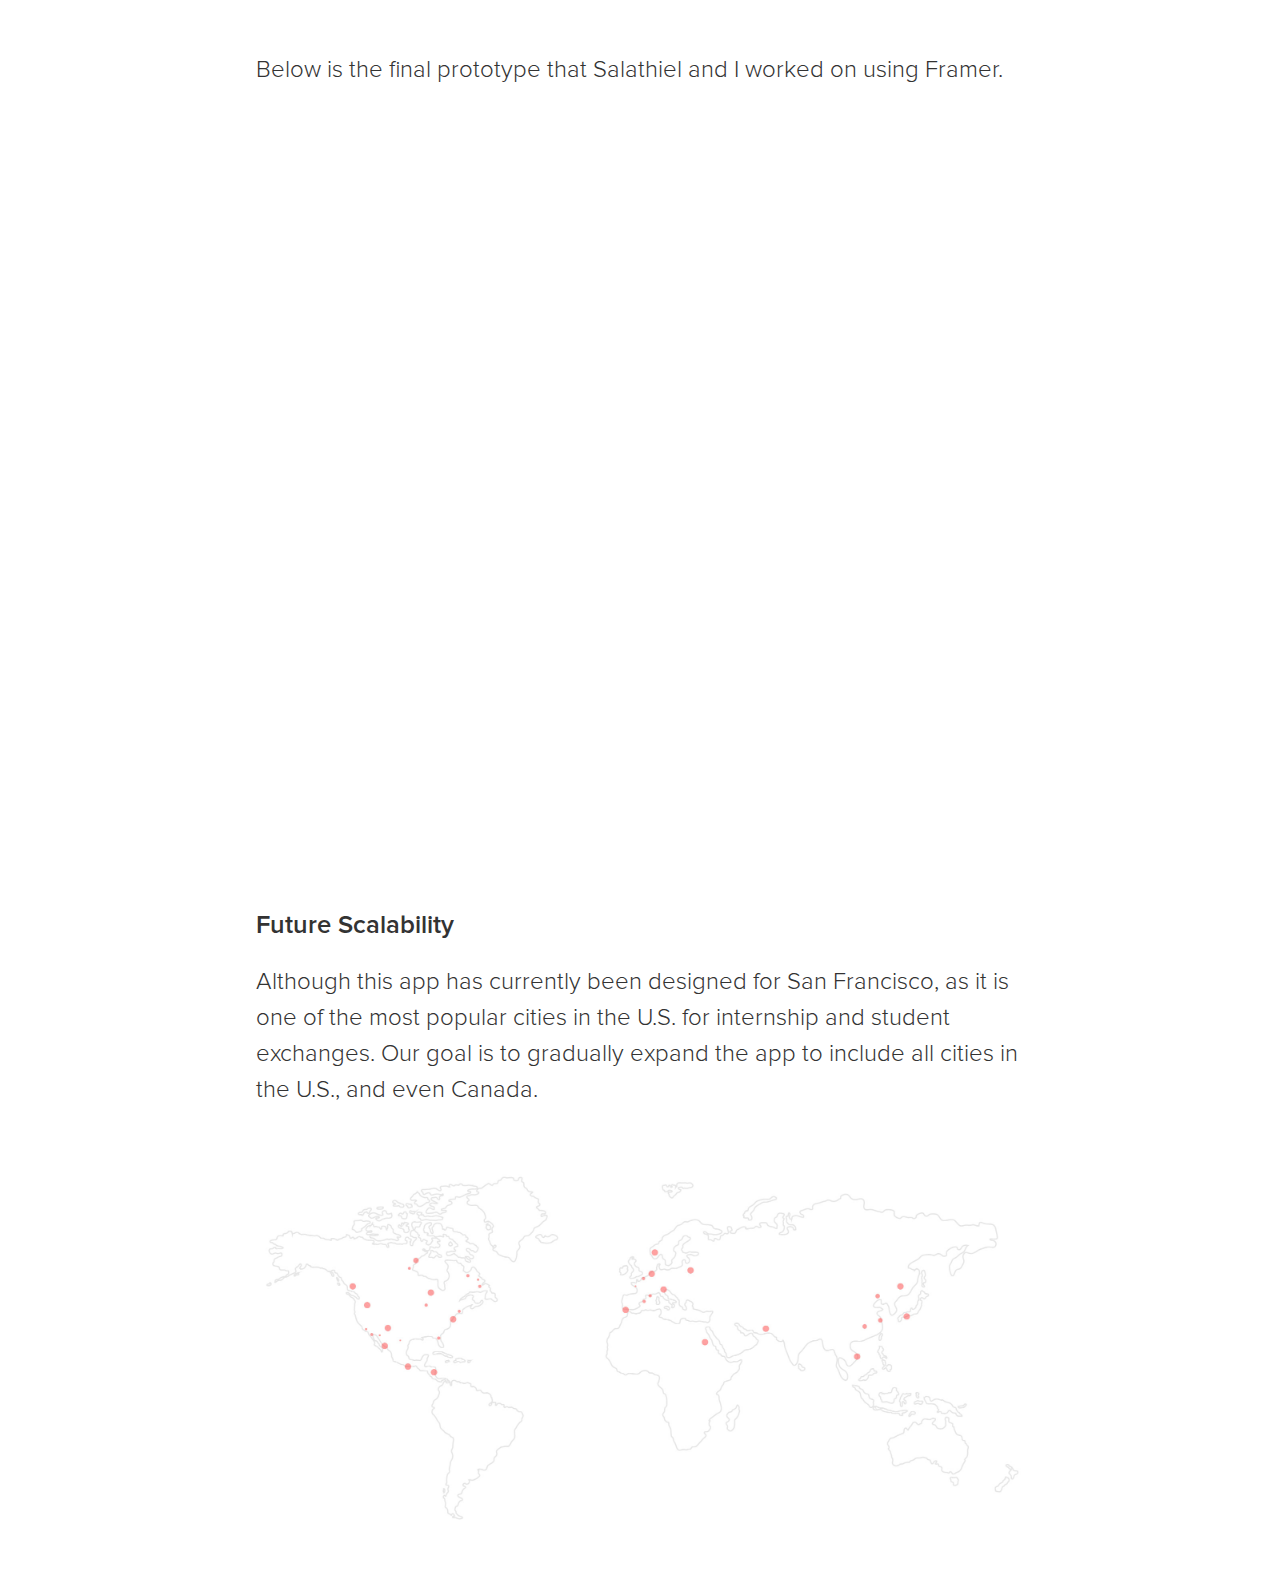
==== commit b743dae5: "update 6/23/2019" ====
--- a/adapt.html
+++ b/adapt.html
@@ -17,13 +17,13 @@
 <!-- Navigation -->
 <nav class="grid project-nav">
 	<!-- Previous Project -->
-	<a class="p-project-nav" href="norco.html">
+	<a class="p-project-nav" href="beast-brawlers.html">
 		<svg width="13px" height="21px" viewBox="0 0 13 21" version="1.1" xmlns="http://www.w3.org/2000/svg" xmlns:xlink="http://www.w3.org/1999/xlink">
 	    <!-- Generator: Sketch 45.2 (43514) - http://www.bohemiancoding.com/sketch -->
 	    <g id="Page-1" stroke="none" stroke-width="1" fill="none" fill-rule="evenodd">
 	        <polygon class="side-chevron" fill="#333333" points="0 10.5 10.5 0 12.5 2 4 10.5 12.5 19 10.5 21"></polygon>
 	    </g></svg>
-		<span class="hide-text-previous">Norco</span></a>
+		<span class="hide-text-previous">Beast Brawlers</span></a>
 
 	<!-- Logo Home -->
 	<a href="index.html"><img class="project-nav-logo" src="img/logo-02.svg" alt="navigation logo"></a>
--- a/css/flex-grid.css
+++ b/css/flex-grid.css
@@ -21,6 +21,14 @@
   flex: 1 1 25%;
 }
 
+.grid-item-p2 {
+  flex: 1 1 100%;
+}
+
+.grid-item-p2 img {
+  background: black;
+}
+
 
 @media (max-width: 65em){
   .grid-item {
--- a/css/main.css
+++ b/css/main.css
@@ -99,6 +99,43 @@
 }
 
 /*end of styleguide.html*/
+
+
+
+
+/*TEST*/
+.ml11 {
+  font-weight: 900;
+  font-size: 3.5em;
+}
+
+.ml11 .text-wrapper {
+  position: relative;
+  display: inline-block;
+  padding-top: 0.1em;
+  padding-right: 0.05em;
+  padding-bottom: 0.15em;
+}
+
+.ml11 .line {
+  opacity: 0;
+  position: absolute;
+  left: 0;
+  height: 100%;
+  width: 3px;
+  background-color: #fff;
+  transform-origin: 0 50%;
+}
+
+.ml11 .line1 { 
+  top: 0; 
+  left: 0;
+}
+
+.ml11 .letter {
+  display: inline-block;
+  line-height: 1em;
+}
 
 
 
@@ -166,9 +203,10 @@
 	letter-spacing: 2.8vw;
 	line-height: 1.3em;
 	padding-left: 0.2em;
-    color: #5A0377;
+    /*color: #5A0377;*/
+    color: white;
 	width: 100vw;
-	z-index: 20;
+	/*z-index: 20;*/
 }
 
 .nav-button {
@@ -181,22 +219,24 @@
     bottom: 0;
     height: 100vh;
 	text-align: center;
-	z-index: 0;
+	/*z-index: 0;*/
 	position: absolute;
 	display: inline-block;
 	text-transform: uppercase;
 	font-size: 2.2vh !important;
+	color: white;
 
 	transition: all 0.5s ease-in-out;
 }
 
 .nav-button:hover {
 	letter-spacing: 1.5em;
+	color: #83C400;
 }
 
 .nav-selected {
 	color: #5A0377;
-	z-index: 24;
+	/*z-index: 24;*/
 }
 
 #nav-left {
@@ -212,34 +252,72 @@
 .bottom-nav {
 	letter-spacing: 1.2em;
 	text-align: center;
-	bottom: 2em;
+	/*bottom: 2em;*/
+	bottom: 0;
     left: 1.2em;
     right: 0;
     position: absolute;
     text-transform: uppercase;
     font-size: 2.2vh !important;
+    color: white;
 
     transition: all 0.5s ease-in-out;
 }
 
 .bottom-nav:hover {
 	letter-spacing: 1.5em;
+	color: #83C400 !important;
+	bottom: 2em;
 }
 
 .down-arrow {
-	width: 2.5em;
+	/*width: 2.5em;*/
 	height: 2em;
 	position: absolute;
 	bottom: 0.8em;
 	margin: auto;
+	padding: 0.5em 4em;
 	left: 0;
 	right: 0;
 	cursor: pointer;
-}
-
-.arrow-button:hover .down-Chevron {
-	fill: #5A0377;
-}
+	opacity: 0;
+	transition-property: opacity;
+	transition-duration: 2s;
+	transition: all 0.5s ease-in-out;
+
+}
+
+.arrow-button:hover .down-arrow {
+	opacity: 1;
+	
+}
+
+.arrow-button:hover .bottom-nav {
+	letter-spacing: 1.5em;
+	color: #83C400 !important;
+	bottom: 2.25em;
+}
+
+.down-Chevron {
+	/*fill: #5A0377;*/
+	fill: #83C400;
+}
+
+#project-button2 h2 {
+	color: #333333;
+}
+
+.secondarrow {
+	padding: 0.5em 25em !important; 
+}
+
+.arrowbutton2:hover .bottomn-nav {
+	letter-spacing: 1.5em;
+	color: #83C400;
+	bottom: 2.25em;
+}
+
+
 
 
 /*end of navigation*/
@@ -254,8 +332,8 @@
 	right: 0;
 	left: 0;
 	height: 100vh;
-	width: 100vw;
-	z-index: -3;
+	width: 90vw;
+	/*z-index: -3;*/
 }
 
 .home-cover-image {
@@ -278,15 +356,19 @@
 
 .home-content h2 {
 	position: absolute;
-	width: 40%;
+	/*width: 40%;*/
 	/*margin:0 1em;*/
-	margin-left: 7em;
+	/*margin-left: 7em;*/
+	margin: auto;
 	z-index: 5;
 	line-height: 1.1em;
+	color: #83C400;
 }
 
 .home {
 	height: 100vh;
+	background-color: rgba(90,3,119, 1);
+	z-index: 1;
 }
 
 /*home - tts*/
@@ -316,6 +398,21 @@
 	cursor: pointer;
 }
 
+.home-page-subtitle {
+    color: rgba(0,0,0,0.64);
+    top: 0;
+    /* width: 15em; */
+    position: relative;
+    margin: auto;
+    margin-bottom: 2.5em;
+    padding-left: 1em;
+    border-bottom: solid;
+    border-bottom-color: rgba(0,0,0,0.1);
+    height: 4em;
+    letter-spacing: 0.1em;
+    /* text-align: center; */
+}
+
 .projects {
 	width: 100%; 
 	height: 100vh;
@@ -326,12 +423,14 @@
 }
 
 .project-container {
-	position: relative;
-	text-align: center;
-	overflow: hidden;
-	height: 20em;
-	width: 100%;
-	margin: 1em;
+    position: relative;
+    text-align: center;
+    overflow: hidden;
+    height: 20em;
+    width: 100%;
+    margin: auto 1em;
+    margin-top: 0em;
+    top: 0;
 		/*background-color: #5A0377;*/
 }
 
@@ -344,7 +443,26 @@
     /*border: solid 0.001em #5A0377;*/
     /* opacity: 0.8; */
     position: absolute;
+    vertical-align: middle;
     left: -70px;
+    right: 0;
+    top: 0;
+    bottom: 0;
+    /*bottom: 13vh;*/
+    overflow: hidden;
+}
+
+.project-thumbnail2{
+	width: auto;
+	display: block;
+	text-align: center;
+	height: 100%;
+    margin: auto;
+    /*border: solid 0.001em #5A0377;*/
+    /* opacity: 0.8; */
+    position: absolute;
+    vertical-align: middle;
+    /*left: -70px;*/
     right: 0;
     top: 0;
     bottom: 0;
@@ -506,12 +624,12 @@
 
 
 .project-nav-logo {
-	position: fixed;
+	/*position: fixed;
 	top: 1em;
 	margin: 0 auto;
     left: 0;
-    right: 0;
-	height: 2.2em;
+    right: 0;*/
+	height: 24px;
 }
 
 .project-cover-container {
@@ -551,6 +669,13 @@
 	background-color: rgba(255, 255, 255, 0.75);
 }
 */
+
+#fifamobile-image-cover {
+	background: url(img/fmg-thumbnail.jpg);
+	background-repeat: no-repeat;
+	background-size: cover;
+	background-position: center top;
+}
 
 #norco-image-cover {
 	background: url(img/norco-thumbnail-full.jpg);
@@ -696,6 +821,10 @@
 	width: 100%;
 }
 
+.fullWidth-image {
+	margin-top: 0 !important;
+}
+
 /*.project-content-image-v2 {
 	margin: 4.5% 20% 2%;
 }
@@ -720,7 +849,7 @@
 }
 
 .img-top-pad {
-	padding-top: 2.2em;
+	padding-top: 3.6em;
 }
 
 iframe {
@@ -737,10 +866,15 @@
 	/*visibility: visible;*/
 }
 
-.app-store-icon {
-	width: 30%;
-}
-
+.app-store-icon img {
+	/*width: 20%;*/
+	padding: 0 5em;
+
+}
+
+#apple-icon img {
+	    width: 87%;
+}
 
 /*About*/
 #about-section {
@@ -799,7 +933,7 @@
 @media (max-width: 65em){
 
 .bottom-nav { 
-	bottom: 3em;
+	bottom: 1em;
 }
 
 .down-arrow {
@@ -828,15 +962,16 @@
 
 .home-content h2 {
 	position: absolute;
-	margin-top: 0;
+	/*margin-top: 0;*/
 	width: 75%;
-	margin-bottom: 1em;
+	/*margin-bottom: 1em;*/
 	/* padding: 0 0em; */
-	margin-left: auto;
-	margin-right: auto;
+	/*margin-left: auto;
+	margin-right: auto;*/
+	margin: auto;
 	left: 0;
 	right: 0;
-	bottom: 12vh;
+	/*bottom: 12vh;*/
 	text-align: center;
 	line-height: 1.1em;
 	font-size: 1.9em;
@@ -890,6 +1025,15 @@
 }
 /*Projects*/
 
+.arrow-button2 {
+	visibility: hidden;
+}
+
+#home-project2 {
+	margin-top: 45vh !important;
+	margin-bottom: 50vh;
+}
+
 .project-thumbnail{
 	/*width: 100%;*/
 	height: 90%;
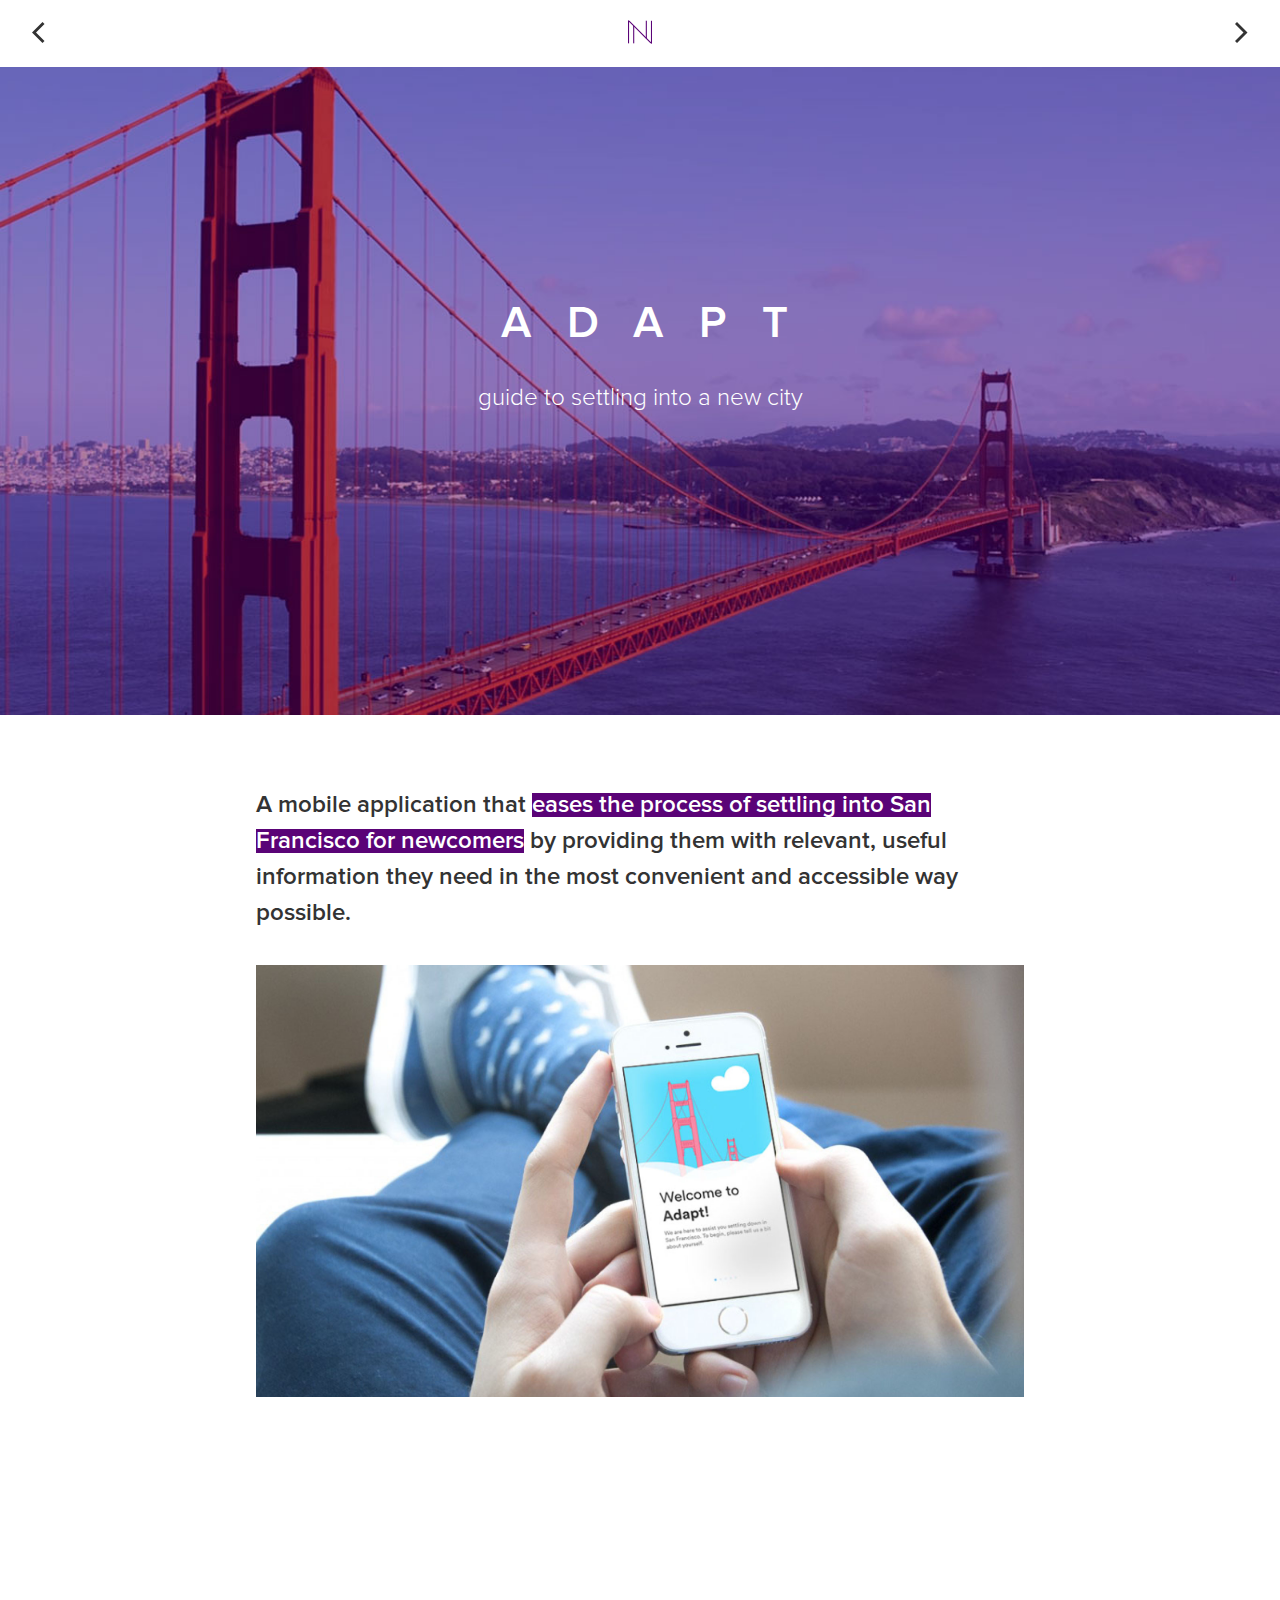
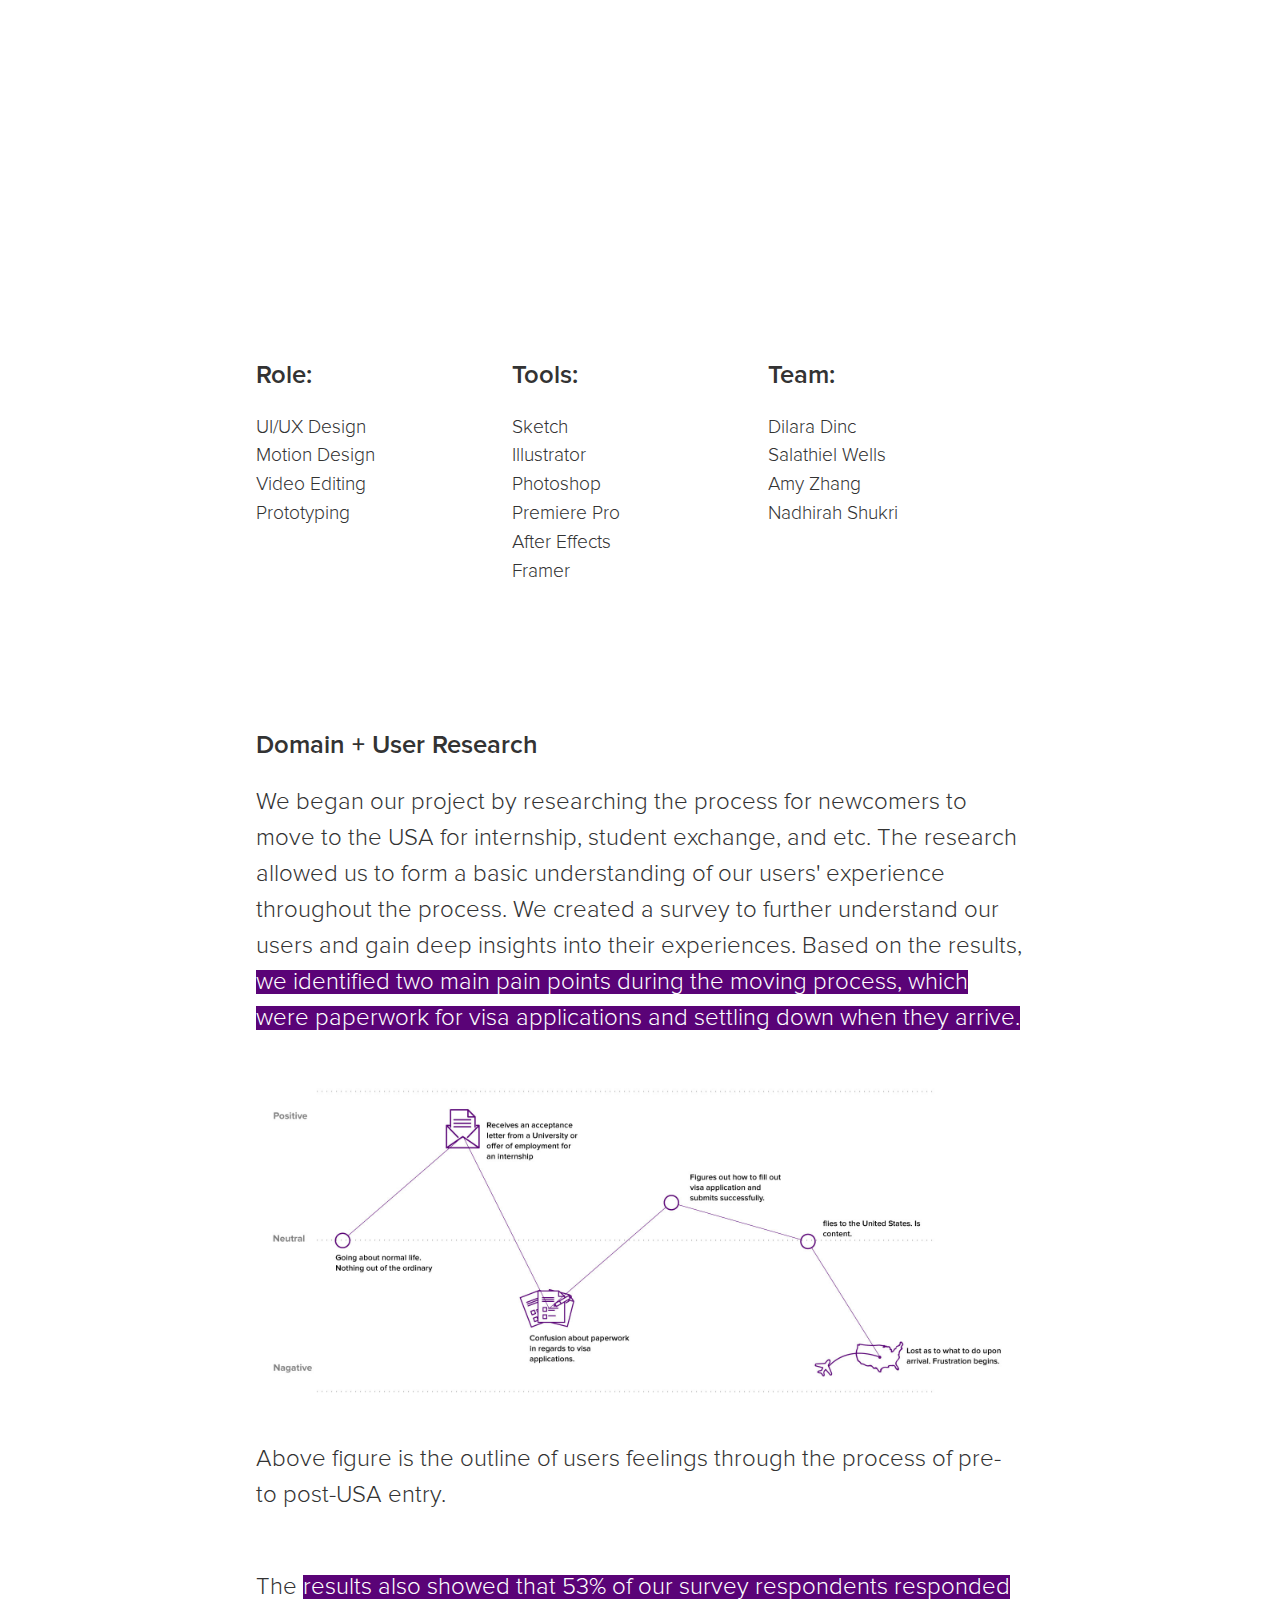
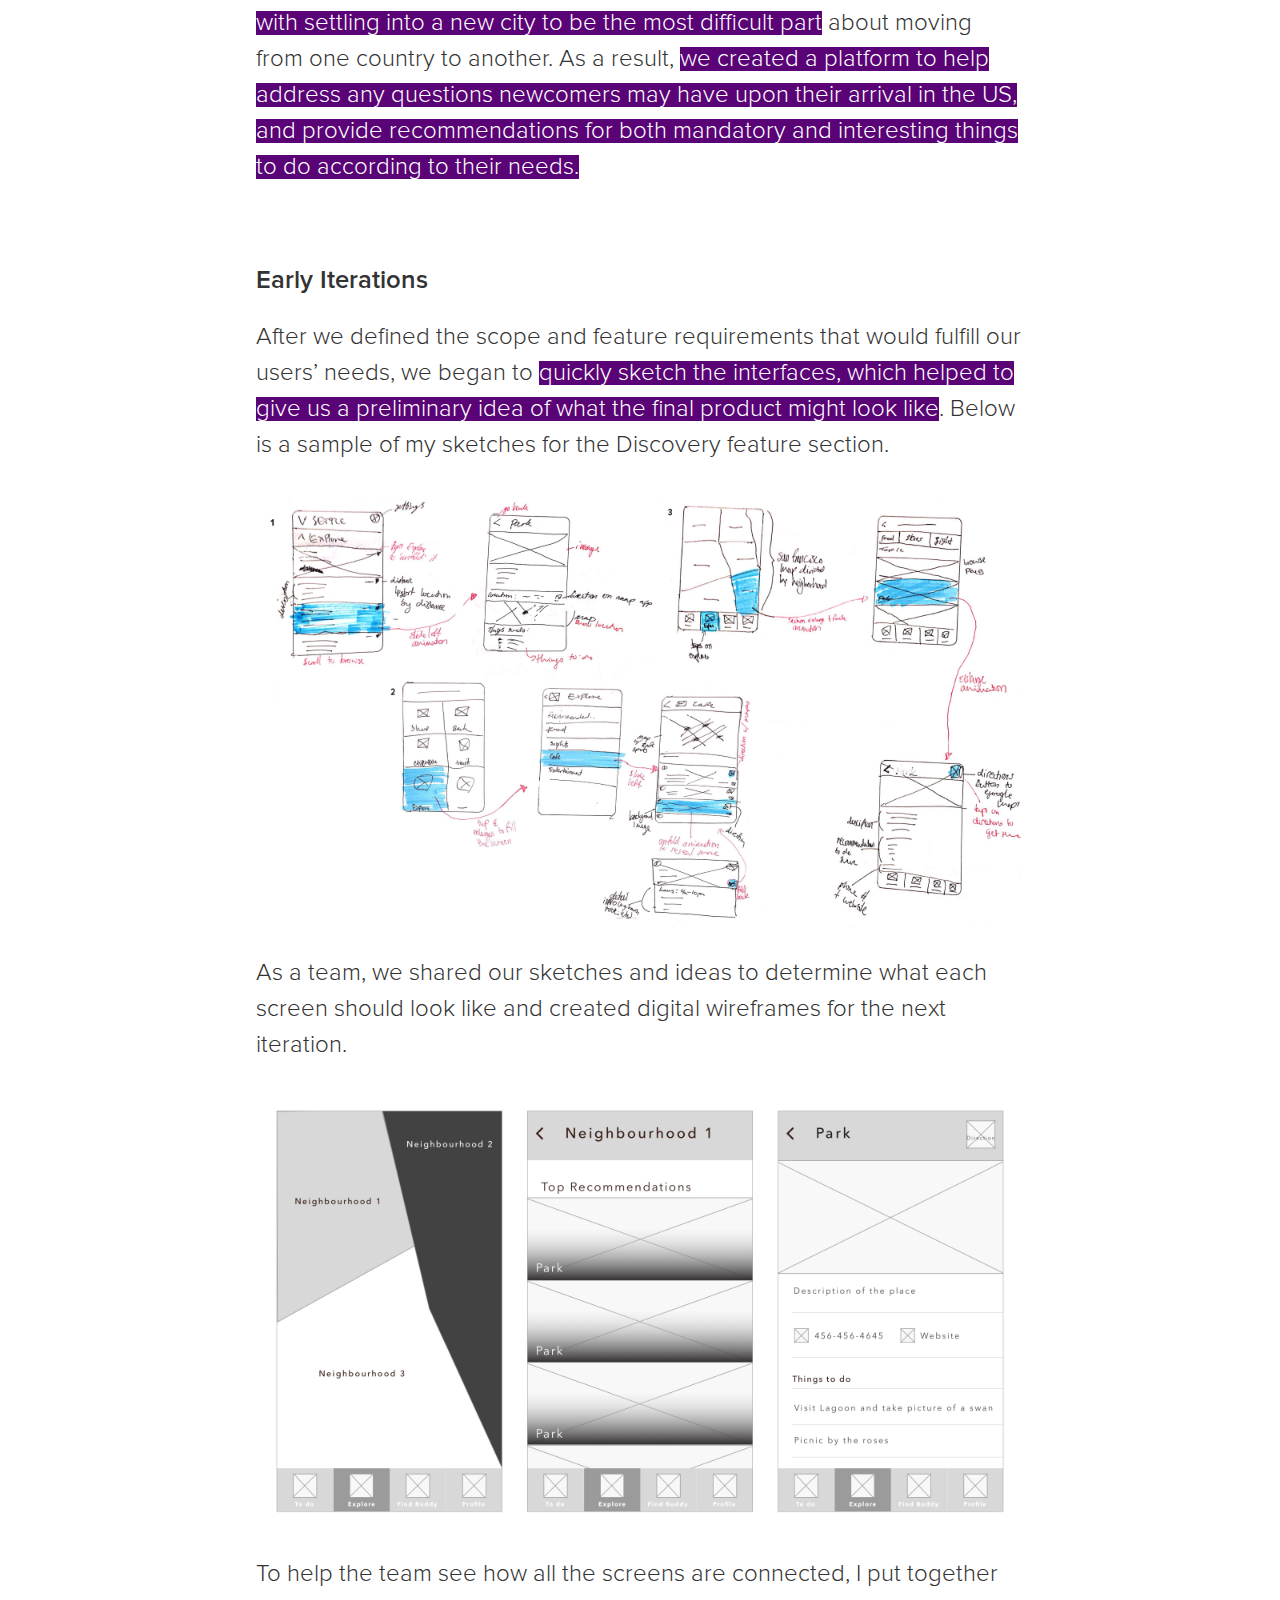
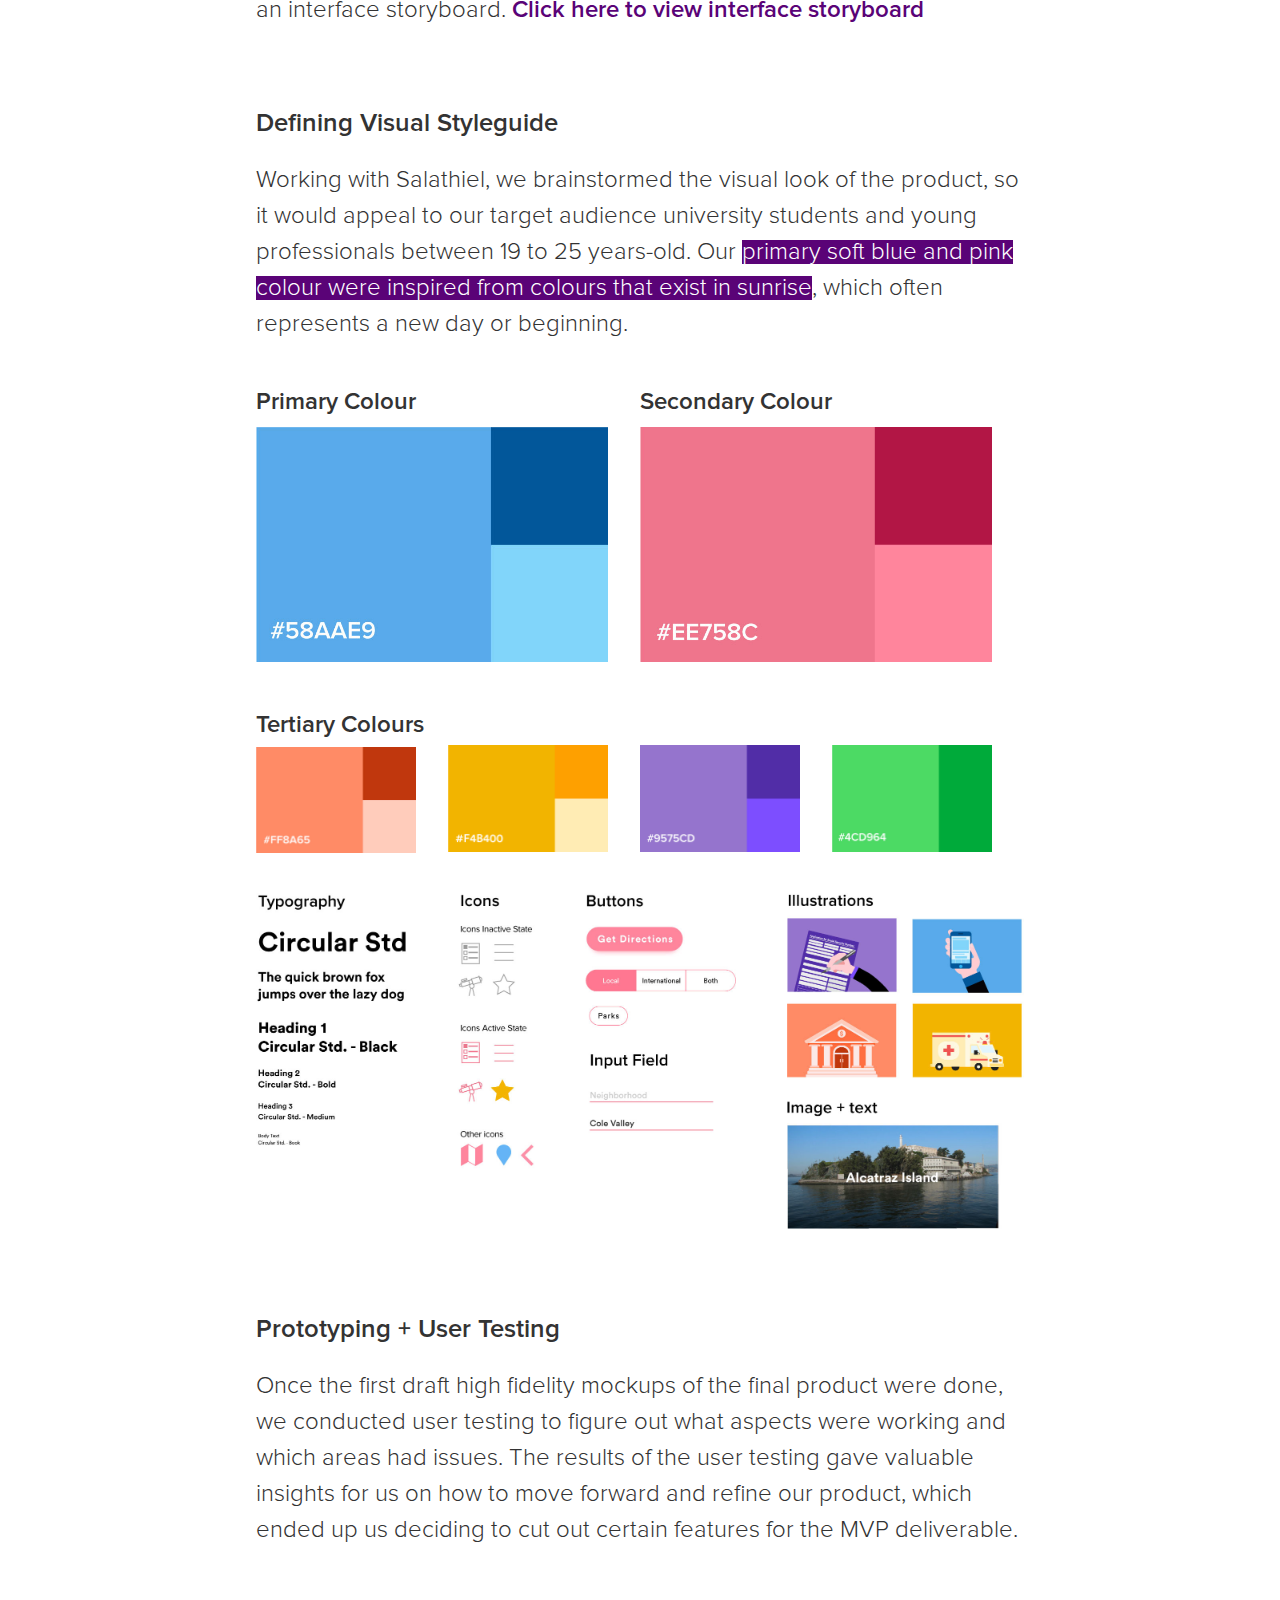
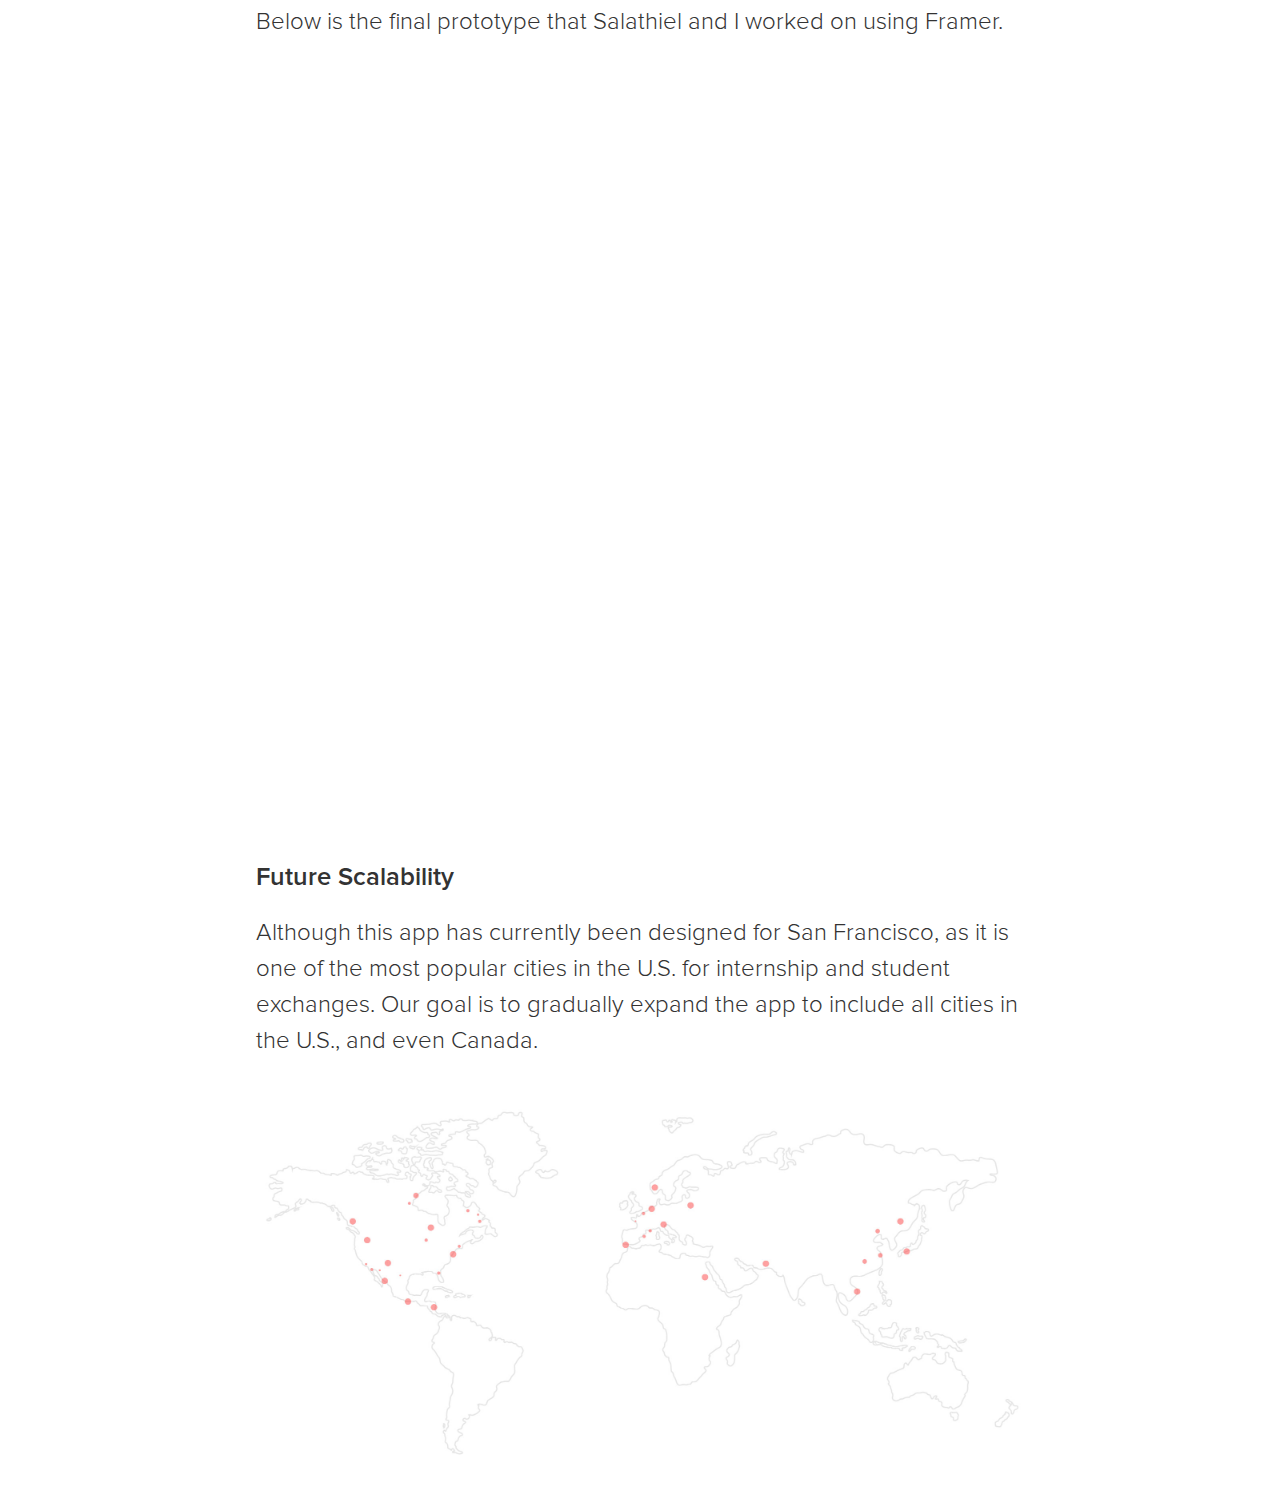
==== commit 97d4d974: "updates" ====
--- a/adapt.html
+++ b/adapt.html
@@ -55,7 +55,7 @@
 <section class="project-intro">
 	<!-- intro paragraph -->
 	<div class="grid">
-	<p class="grid-item project-paragraph"><b>A <span class="text-highlight">mobile application</span> that <span class="text-highlight">eases the process of settling into San Francisco for newcomers</span> by providing them with relevant, useful information they need in the most convenient and accessible way possible.</b></p>
+	<p class="grid-item project-paragraph"><b>A mobile application that <span class="text-highlight">eases the process of settling into San Francisco for newcomers</span> by providing them with relevant, useful information they need in the most convenient and accessible way possible.</b></p>
 	</div>
 
 	<!-- image -->
--- a/css/main.css
+++ b/css/main.css
@@ -562,6 +562,7 @@
 	position: fixed;
 	background-color: rgba(255,255,255,0.80);
 	height: 4.2em;
+	margin-top: -4.2em;
 	width: 100%;
 	color: #5A0377;
 	transition: all 0.5s ease-in-out;
@@ -638,7 +639,7 @@
 	background-size: cover;
 	background-position: center center;
 	/*background: rgba(51, 51, 51, 0.2);*/
-
+	margin-top: 4.2em;
 	position: relative;
 	text-align: center;
 	overflow: hidden;
@@ -739,7 +740,6 @@
 	margin-top: 1em;
 	line-height: 1.5em;
 	font-size: 1.5em;
-
 }
 
 .video-container {
@@ -771,6 +771,7 @@
 
 .basic-info-col1 {
 	flex: 1 1 0%;
+	padding-right: 1.5em; 
 }
 
 .basic-info-col2 {
@@ -802,7 +803,11 @@
 }
 
 .project-content-image {
-	margin: 4.5% 0 2%;
+	margin: 2vh 0 2%;
+}
+
+.white-image {
+	border: 1px solid lightgrey;
 }
 
 figcaption {
@@ -1079,6 +1084,7 @@
 
 .basic-info-col1 {
 	flex: 1 1 100%;
+
 }
 
 .basic-info-col2 {
